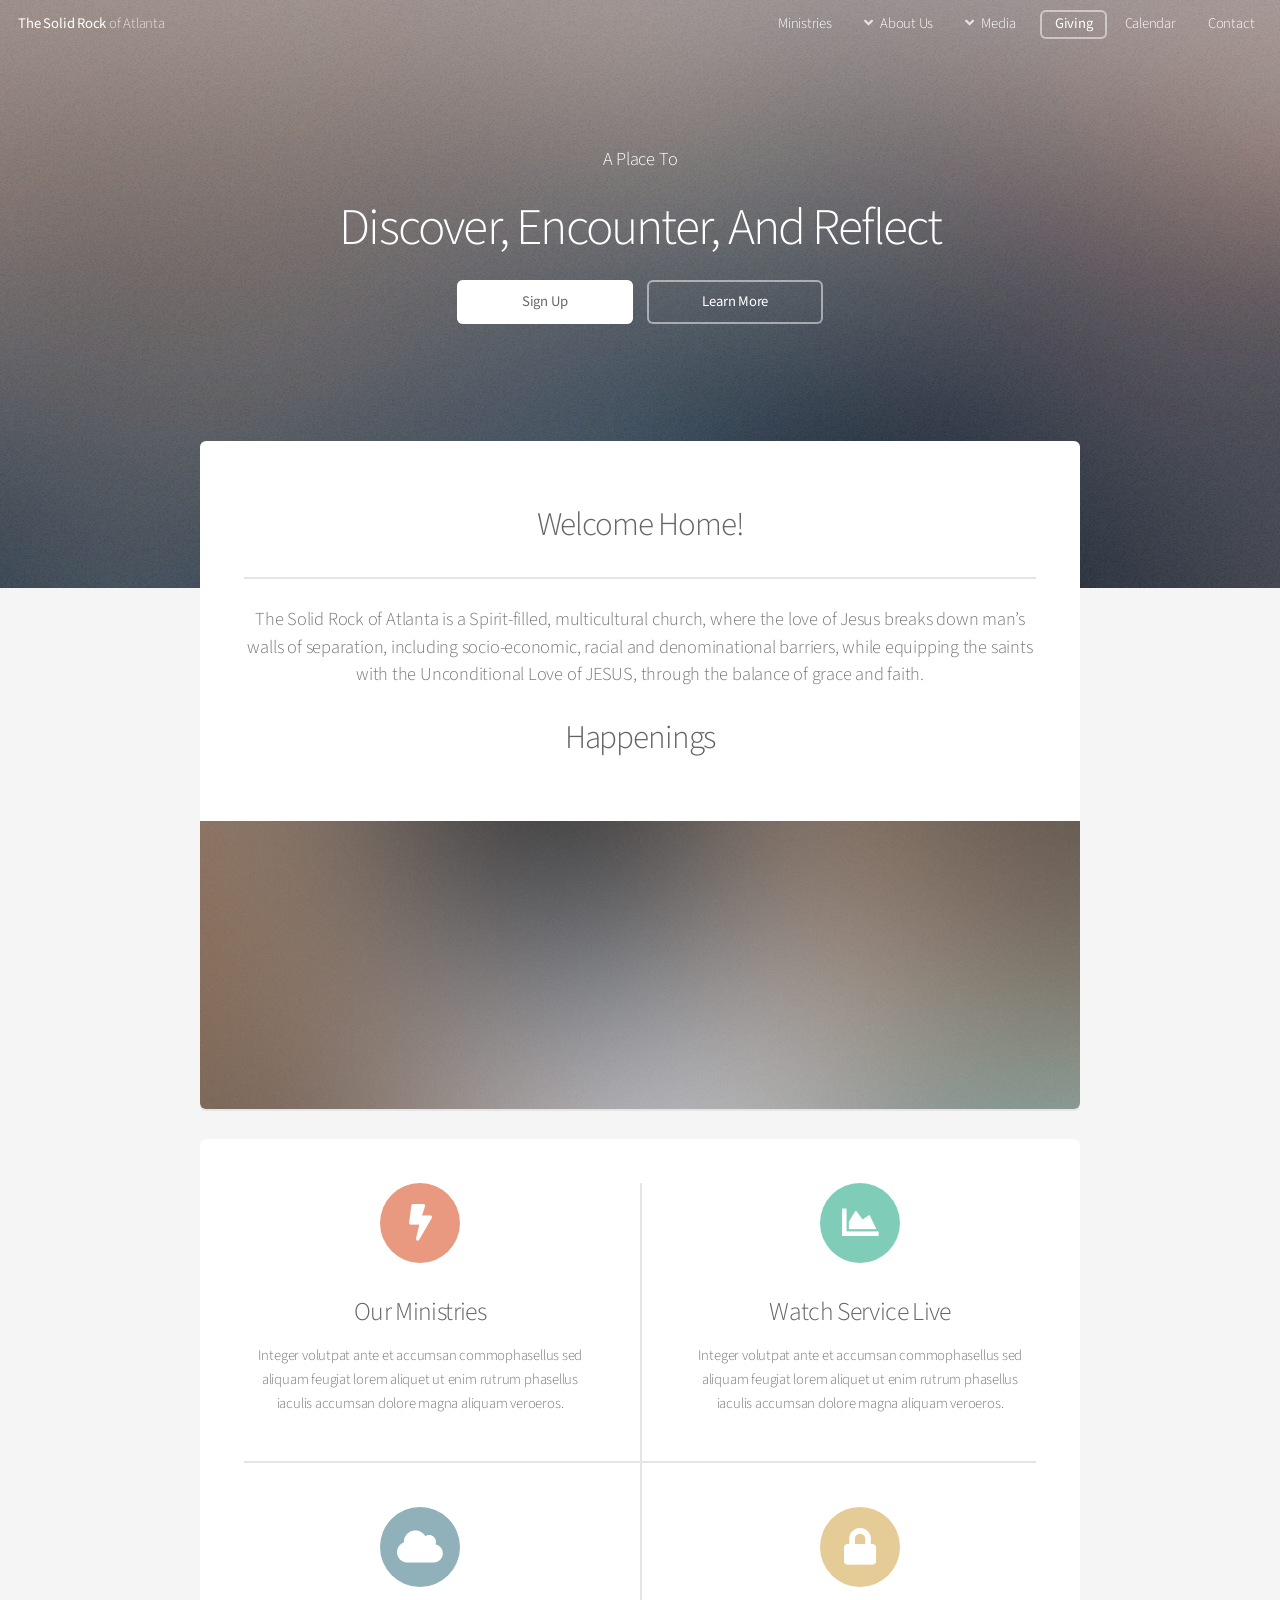
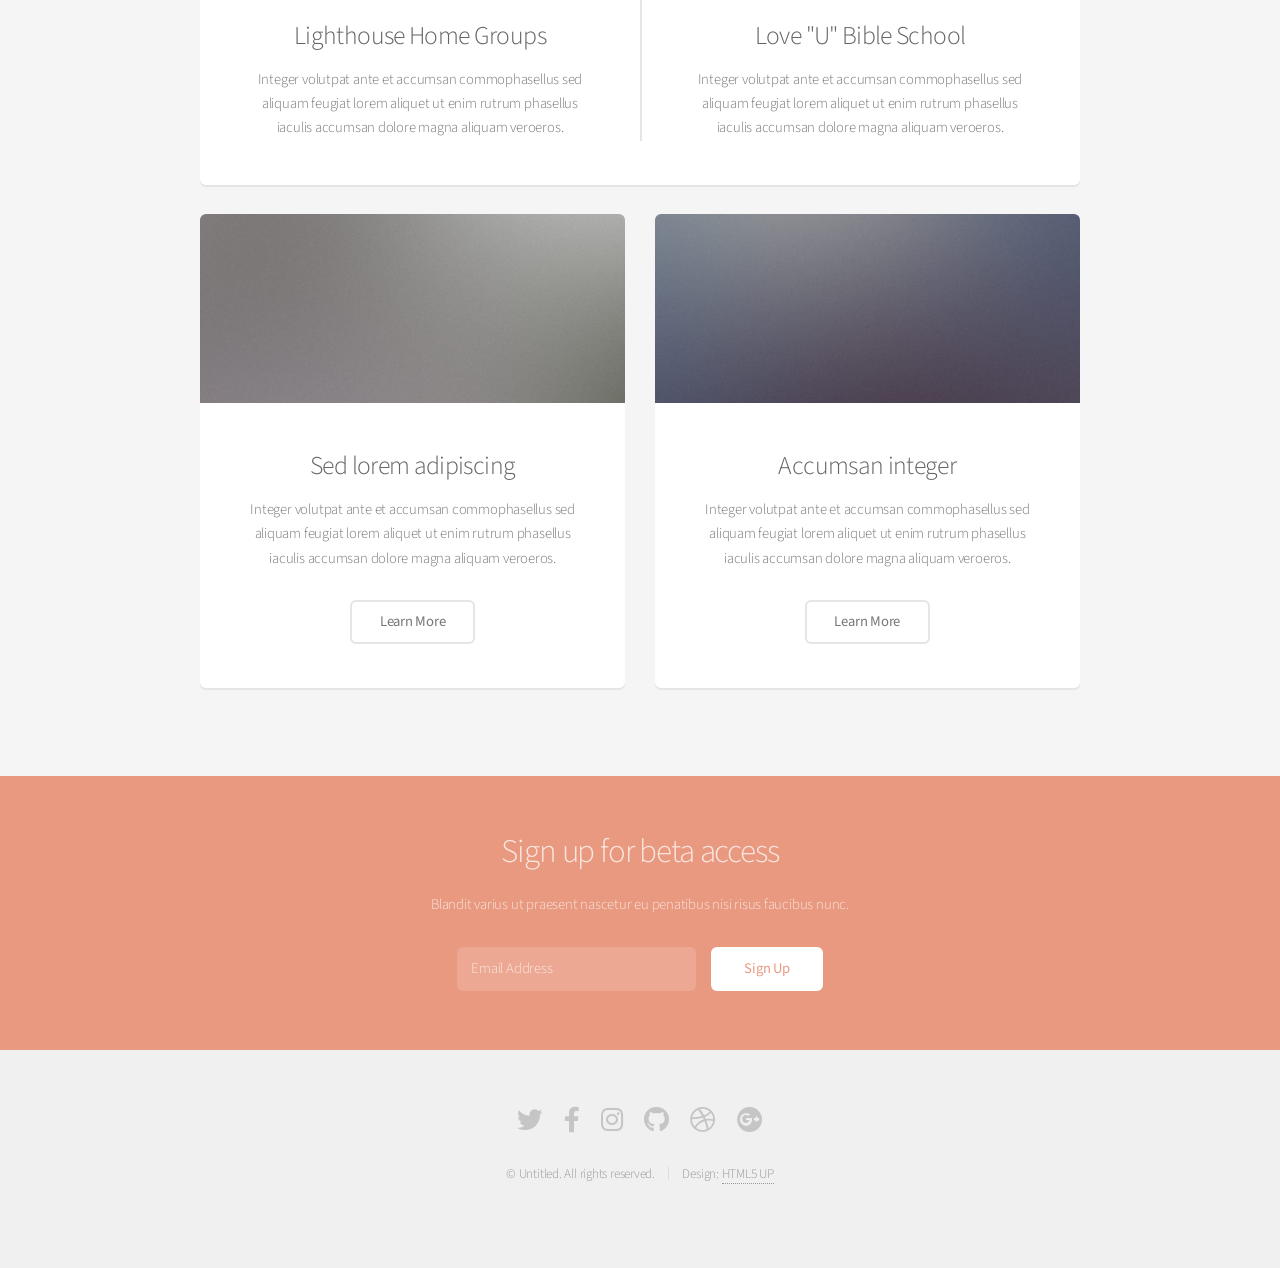
==== index.html @ ff864b0c "INIT LOAD" ====
<!DOCTYPE HTML>
<!--
	Alpha by HTML5 UP
	html5up.net | @ajlkn
	Free for personal and commercial use under the CCA 3.0 license (html5up.net/license)
-->
<html>
	<head>
		<title>Alpha by HTML5 UP</title>
		<meta charset="utf-8" />
		<meta name="viewport" content="width=device-width, initial-scale=1, user-scalable=no" />
		<link rel="stylesheet" href="assets/css/main.css" />
	</head>
	<body class="landing is-preload">
		<div id="page-wrapper">

			<!-- Header -->
				<header id="header" class="alt">
					<h1><a href="index.html">The Solid Rock</a> of Atlanta</h1>
					<nav id="nav">
						<ul>
							<li><a href="index.html">Ministries</a></li>
							<li>
								<a href="#" class="icon solid fa-angle-down">About Us</a>
								<ul>
									<li><a href="about.html">Our Vision</a></li>
									<li><a href="about.html">Our Pastors</a></li>
									<li><a href="about.html">What We Believe</a></li>
									<li><a href="about.html">Testimony</a></li>
								</ul>
								
							</li>
							<li>
								<a href="#" class="icon solid fa-angle-down">Media</a>
								<ul>
									<li><a href="watch-live.html">Live-Stream</a></li>
									<li><a href="contact.html">Sermons On-Demand</a></li>		
								</ul>
							</li>
							<li><a href="https://thesolidrockofatlanta.churchhalo.app/" target="_blank" class="button">Giving</a></li>
							<li><a href="#">Calendar</a></li>
							<li><a href="#">Contact</a></li>
						</ul>
					</nav>
				</header>

			<!-- Banner -->
				<section id="banner">
					<p>A Place To</p>
					<h2>Discover, Encounter, And Reflect</h2>
					<!--<p>Another fine responsive site template freebie by HTML5 UP.</p>-->
					<ul class="actions special">
						<li><a href="#" class="button primary">Sign Up</a></li>
						<li><a href="#" class="button">Learn More</a></li>
					</ul>
				</section>

			<!-- Main -->
				<section id="main" class="container">

					<section class="box special">
						<header class="major">
							<h2>Welcome Home!</h2>
							<p>The Solid Rock of Atlanta is a Spirit-filled, multicultural church, where the love of Jesus breaks down man’s walls of separation, including socio-economic, racial and denominational barriers, while equipping the saints with the Unconditional Love of JESUS, through the balance of grace and faith.</p>
							<br /><br />
							<h2>Happenings</h2>
						</header>
						<span class="image featured"><img src="images/pic01.jpg" alt="" /></span>
					</section>

					<section class="box special features">
						<div class="features-row">
							<section>
								<span class="icon solid major fa-bolt accent2"></span>
								<h3>Our Ministries</h3>
								<p>Integer volutpat ante et accumsan commophasellus sed aliquam feugiat lorem aliquet ut enim rutrum phasellus iaculis accumsan dolore magna aliquam veroeros.</p>
							</section>
							<section>
								<span class="icon solid major fa-chart-area accent3"></span>
								<h3>Watch Service Live</h3>
								<p>Integer volutpat ante et accumsan commophasellus sed aliquam feugiat lorem aliquet ut enim rutrum phasellus iaculis accumsan dolore magna aliquam veroeros.</p>
							</section>
						</div>
						<div class="features-row">
							<section>
								<span class="icon solid major fa-cloud accent4"></span>
								<h3>Lighthouse Home Groups</h3>
								<p>Integer volutpat ante et accumsan commophasellus sed aliquam feugiat lorem aliquet ut enim rutrum phasellus iaculis accumsan dolore magna aliquam veroeros.</p>
							</section>
							<section>
								<span class="icon solid major fa-lock accent5"></span>
								<h3>Love "U" Bible School</h3>
								<p>Integer volutpat ante et accumsan commophasellus sed aliquam feugiat lorem aliquet ut enim rutrum phasellus iaculis accumsan dolore magna aliquam veroeros.</p>
							</section>
						</div>
					</section>

					<div class="row">
						<div class="col-6 col-12-narrower">

							<section class="box special">
								<span class="image featured"><img src="images/pic02.jpg" alt="" /></span>
								<h3>Sed lorem adipiscing</h3>
								<p>Integer volutpat ante et accumsan commophasellus sed aliquam feugiat lorem aliquet ut enim rutrum phasellus iaculis accumsan dolore magna aliquam veroeros.</p>
								<ul class="actions special">
									<li><a href="#" class="button alt">Learn More</a></li>
								</ul>
							</section>

						</div>
						<div class="col-6 col-12-narrower">

							<section class="box special">
								<span class="image featured"><img src="images/pic03.jpg" alt="" /></span>
								<h3>Accumsan integer</h3>
								<p>Integer volutpat ante et accumsan commophasellus sed aliquam feugiat lorem aliquet ut enim rutrum phasellus iaculis accumsan dolore magna aliquam veroeros.</p>
								<ul class="actions special">
									<li><a href="#" class="button alt">Learn More</a></li>
								</ul>
							</section>

						</div>
					</div>

				</section>

			<!-- CTA -->
				<section id="cta">

					<h2>Sign up for beta access</h2>
					<p>Blandit varius ut praesent nascetur eu penatibus nisi risus faucibus nunc.</p>

					<form>
						<div class="row gtr-50 gtr-uniform">
							<div class="col-8 col-12-mobilep">
								<input type="email" name="email" id="email" placeholder="Email Address" />
							</div>
							<div class="col-4 col-12-mobilep">
								<input type="submit" value="Sign Up" class="fit" />
							</div>
						</div>
					</form>

				</section>

			<!-- Footer -->
				<footer id="footer">
					<ul class="icons">
						<li><a href="#" class="icon brands fa-twitter"><span class="label">Twitter</span></a></li>
						<li><a href="#" class="icon brands fa-facebook-f"><span class="label">Facebook</span></a></li>
						<li><a href="#" class="icon brands fa-instagram"><span class="label">Instagram</span></a></li>
						<li><a href="#" class="icon brands fa-github"><span class="label">Github</span></a></li>
						<li><a href="#" class="icon brands fa-dribbble"><span class="label">Dribbble</span></a></li>
						<li><a href="#" class="icon brands fa-google-plus"><span class="label">Google+</span></a></li>
					</ul>
					<ul class="copyright">
						<li>&copy; Untitled. All rights reserved.</li><li>Design: <a href="http://html5up.net">HTML5 UP</a></li>
					</ul>
				</footer>

		</div>

		<!-- Scripts -->
			<script src="assets/js/jquery.min.js"></script>
			<script src="assets/js/jquery.dropotron.min.js"></script>
			<script src="assets/js/jquery.scrollex.min.js"></script>
			<script src="assets/js/browser.min.js"></script>
			<script src="assets/js/breakpoints.min.js"></script>
			<script src="assets/js/util.js"></script>
			<script src="assets/js/main.js"></script>

	</body>
</html>
---- assets/css/main.css ----
@import url("fontawesome-all.min.css");
@import url("https://fonts.googleapis.com/css?family=Source+Sans+Pro:300,400,300italic,400italic");

/*
	Alpha by HTML5 UP
	html5up.net | @ajlkn
	Free for personal and commercial use under the CCA 3.0 license (html5up.net/license)
*/

/* Reset */

/* Based on meyerweb.com/eric/tools/css/reset (v2.0 | 20110126 | License: public domain) */

	html, body, div, span, applet, object,
	iframe, h1, h2, h3, h4, h5, h6, p, blockquote,
	pre, a, abbr, acronym, address, big, cite,
	code, del, dfn, em, img, ins, kbd, q, s, samp,
	small, strike, strong, sub, sup, tt, var, b,
	u, i, center, dl, dt, dd, ol, ul, li, fieldset,
	form, label, legend, table, caption, tbody,
	tfoot, thead, tr, th, td, article, aside,
	canvas, details, embed, figure, figcaption,
	footer, header, hgroup, menu, nav, output, ruby,
	section, summary, time, mark, audio, video {
		margin: 0;
		padding: 0;
		border: 0;
		font-size: 100%;
		font: inherit;
		vertical-align: baseline;
	}

	article, aside, details, figcaption, figure,
	footer, header, hgroup, menu, nav, section {
		display: block;
	}

	body {
		line-height: 1;
	}

	ol, ul {
		list-style: none;
	}

	blockquote, q {
		quotes: none;
	}

		blockquote:before, blockquote:after, q:before, q:after {
			content: '';
			content: none;
		}

	table {
		border-collapse: collapse;
		border-spacing: 0;
	}

	body {
		-webkit-text-size-adjust: none;
	}

	mark {
		background-color: transparent;
		color: inherit;
	}

	input::-moz-focus-inner {
		border: 0;
		padding: 0;
	}

	input, select, textarea {
		-moz-appearance: none;
		-webkit-appearance: none;
		-ms-appearance: none;
		appearance: none;
	}

/* Basic */

	@-ms-viewport {
		width: device-width;
	}

	body {
		-ms-overflow-style: scrollbar;
	}

	@media screen and (max-width: 480px) {

		html, body {
			min-width: 320px;
		}

	}

	html {
		box-sizing: border-box;
	}

	*, *:before, *:after {
		box-sizing: inherit;
	}

	body {
		background: #f5f5f5;
	}

	body, input, select, textarea {
		color: #777;
		font-family: "Source Sans Pro", sans-serif;
		font-size: 16pt;
		font-weight: 300;
		line-height: 1.65em;
		letter-spacing: -0.015em;
	}

	a {
		-moz-transition: color 0.2s ease-in-out, border-bottom-color 0.2s ease-in-out;
		-webkit-transition: color 0.2s ease-in-out, border-bottom-color 0.2s ease-in-out;
		-ms-transition: color 0.2s ease-in-out, border-bottom-color 0.2s ease-in-out;
		transition: color 0.2s ease-in-out, border-bottom-color 0.2s ease-in-out;
		border-bottom: dotted 1px;
		color: #e89980;
		text-decoration: none;
	}

		a:hover {
			border-bottom-color: transparent;
		}

	strong, b {
		color: #646464;
		font-weight: 400;
	}

	em, i {
		font-style: italic;
	}

	p {
		margin: 0 0 2em 0;
	}

	h1, h2, h3, h4, h5, h6 {
		color: #646464;
		font-weight: 300;
		line-height: 1em;
		margin: 0 0 0.5em 0;
	}

		h1 a, h2 a, h3 a, h4 a, h5 a, h6 a {
			color: inherit;
			text-decoration: none;
		}

	h2 {
		font-size: 2.25em;
		line-height: 1.5em;
		letter-spacing: -0.035em;
	}

	h3 {
		font-size: 1.75em;
		line-height: 1.5em;
		letter-spacing: -0.025em;
	}

	h4 {
		font-size: 1.1em;
		line-height: 1.5em;
		letter-spacing: 0;
	}

	h5 {
		font-size: 0.9em;
		line-height: 1.5em;
		letter-spacing: 0;
	}

	h6 {
		font-size: 0.7em;
		line-height: 1.5em;
		letter-spacing: 0;
	}

	sub {
		font-size: 0.8em;
		position: relative;
		top: 0.5em;
	}

	sup {
		font-size: 0.8em;
		position: relative;
		top: -0.5em;
	}

	hr {
		border: 0;
		border-bottom: solid 2px #e5e5e5;
		margin: 2em 0;
	}

		hr.major {
			margin: 3em 0;
		}

	blockquote {
		border-left: solid 4px #e5e5e5;
		font-style: italic;
		margin: 0 0 2em 0;
		padding: 0.5em 0 0.5em 2em;
	}

	pre {
		-webkit-overflow-scrolling: touch;
		background: #f8f8f8;
		border-radius: 6px;
		border: solid 1px #e5e5e5;
		font-family: monospace;
		font-size: 0.9em;
		line-height: 1.75em;
		margin: 0 0 2em 0;
		overflow-x: auto;
		padding: 1em 1.5em;
	}

	code {
		background: #f8f8f8;
		border-radius: 6px;
		border: solid 1px #e5e5e5;
		font-family: monospace;
		font-size: 0.9em;
		margin: 0 0.25em;
		padding: 0.25em 0.65em;
	}

	.align-left {
		text-align: left;
	}

	.align-center {
		text-align: center;
	}

	.align-right {
		text-align: right;
	}

/* Row */

	.row {
		display: flex;
		flex-wrap: wrap;
		box-sizing: border-box;
		align-items: stretch;
	}

		.row > * {
			box-sizing: border-box;
		}

		.row.gtr-uniform > * > :last-child {
			margin-bottom: 0;
		}

		.row.aln-left {
			justify-content: flex-start;
		}

		.row.aln-center {
			justify-content: center;
		}

		.row.aln-right {
			justify-content: flex-end;
		}

		.row.aln-top {
			align-items: flex-start;
		}

		.row.aln-middle {
			align-items: center;
		}

		.row.aln-bottom {
			align-items: flex-end;
		}

		.row > .imp {
			order: -1;
		}

		.row > .col-1 {
			width: 8.33333%;
		}

		.row > .off-1 {
			margin-left: 8.33333%;
		}

		.row > .col-2 {
			width: 16.66667%;
		}

		.row > .off-2 {
			margin-left: 16.66667%;
		}

		.row > .col-3 {
			width: 25%;
		}

		.row > .off-3 {
			margin-left: 25%;
		}

		.row > .col-4 {
			width: 33.33333%;
		}

		.row > .off-4 {
			margin-left: 33.33333%;
		}

		.row > .col-5 {
			width: 41.66667%;
		}

		.row > .off-5 {
			margin-left: 41.66667%;
		}

		.row > .col-6 {
			width: 50%;
		}

		.row > .off-6 {
			margin-left: 50%;
		}

		.row > .col-7 {
			width: 58.33333%;
		}

		.row > .off-7 {
			margin-left: 58.33333%;
		}

		.row > .col-8 {
			width: 66.66667%;
		}

		.row > .off-8 {
			margin-left: 66.66667%;
		}

		.row > .col-9 {
			width: 75%;
		}

		.row > .off-9 {
			margin-left: 75%;
		}

		.row > .col-10 {
			width: 83.33333%;
		}

		.row > .off-10 {
			margin-left: 83.33333%;
		}

		.row > .col-11 {
			width: 91.66667%;
		}

		.row > .off-11 {
			margin-left: 91.66667%;
		}

		.row > .col-12 {
			width: 100%;
		}

		.row > .off-12 {
			margin-left: 100%;
		}

		.row.gtr-0 {
			margin-top: 0;
			margin-left: 0em;
		}

			.row.gtr-0 > * {
				padding: 0 0 0 0em;
			}

			.row.gtr-0.gtr-uniform {
				margin-top: 0em;
			}

				.row.gtr-0.gtr-uniform > * {
					padding-top: 0em;
				}

		.row.gtr-25 {
			margin-top: 0;
			margin-left: -0.5em;
		}

			.row.gtr-25 > * {
				padding: 0 0 0 0.5em;
			}

			.row.gtr-25.gtr-uniform {
				margin-top: -0.5em;
			}

				.row.gtr-25.gtr-uniform > * {
					padding-top: 0.5em;
				}

		.row.gtr-50 {
			margin-top: 0;
			margin-left: -1em;
		}

			.row.gtr-50 > * {
				padding: 0 0 0 1em;
			}

			.row.gtr-50.gtr-uniform {
				margin-top: -1em;
			}

				.row.gtr-50.gtr-uniform > * {
					padding-top: 1em;
				}

		.row {
			margin-top: 0;
			margin-left: -2em;
		}

			.row > * {
				padding: 0 0 0 2em;
			}

			.row.gtr-uniform {
				margin-top: -2em;
			}

				.row.gtr-uniform > * {
					padding-top: 2em;
				}

		.row.gtr-150 {
			margin-top: 0;
			margin-left: -3em;
		}

			.row.gtr-150 > * {
				padding: 0 0 0 3em;
			}

			.row.gtr-150.gtr-uniform {
				margin-top: -3em;
			}

				.row.gtr-150.gtr-uniform > * {
					padding-top: 3em;
				}

		.row.gtr-200 {
			margin-top: 0;
			margin-left: -4em;
		}

			.row.gtr-200 > * {
				padding: 0 0 0 4em;
			}

			.row.gtr-200.gtr-uniform {
				margin-top: -4em;
			}

				.row.gtr-200.gtr-uniform > * {
					padding-top: 4em;
				}

		@media screen and (max-width: 1680px) {

			.row {
				display: flex;
				flex-wrap: wrap;
				box-sizing: border-box;
				align-items: stretch;
			}

				.row > * {
					box-sizing: border-box;
				}

				.row.gtr-uniform > * > :last-child {
					margin-bottom: 0;
				}

				.row.aln-left {
					justify-content: flex-start;
				}

				.row.aln-center {
					justify-content: center;
				}

				.row.aln-right {
					justify-content: flex-end;
				}

				.row.aln-top {
					align-items: flex-start;
				}

				.row.aln-middle {
					align-items: center;
				}

				.row.aln-bottom {
					align-items: flex-end;
				}

				.row > .imp-wide {
					order: -1;
				}

				.row > .col-1-wide {
					width: 8.33333%;
				}

				.row > .off-1-wide {
					margin-left: 8.33333%;
				}

				.row > .col-2-wide {
					width: 16.66667%;
				}

				.row > .off-2-wide {
					margin-left: 16.66667%;
				}

				.row > .col-3-wide {
					width: 25%;
				}

				.row > .off-3-wide {
					margin-left: 25%;
				}

				.row > .col-4-wide {
					width: 33.33333%;
				}

				.row > .off-4-wide {
					margin-left: 33.33333%;
				}

				.row > .col-5-wide {
					width: 41.66667%;
				}

				.row > .off-5-wide {
					margin-left: 41.66667%;
				}

				.row > .col-6-wide {
					width: 50%;
				}

				.row > .off-6-wide {
					margin-left: 50%;
				}

				.row > .col-7-wide {
					width: 58.33333%;
				}

				.row > .off-7-wide {
					margin-left: 58.33333%;
				}

				.row > .col-8-wide {
					width: 66.66667%;
				}

				.row > .off-8-wide {
					margin-left: 66.66667%;
				}

				.row > .col-9-wide {
					width: 75%;
				}

				.row > .off-9-wide {
					margin-left: 75%;
				}

				.row > .col-10-wide {
					width: 83.33333%;
				}

				.row > .off-10-wide {
					margin-left: 83.33333%;
				}

				.row > .col-11-wide {
					width: 91.66667%;
				}

				.row > .off-11-wide {
					margin-left: 91.66667%;
				}

				.row > .col-12-wide {
					width: 100%;
				}

				.row > .off-12-wide {
					margin-left: 100%;
				}

				.row.gtr-0 {
					margin-top: 0;
					margin-left: 0em;
				}

					.row.gtr-0 > * {
						padding: 0 0 0 0em;
					}

					.row.gtr-0.gtr-uniform {
						margin-top: 0em;
					}

						.row.gtr-0.gtr-uniform > * {
							padding-top: 0em;
						}

				.row.gtr-25 {
					margin-top: 0;
					margin-left: -0.5em;
				}

					.row.gtr-25 > * {
						padding: 0 0 0 0.5em;
					}

					.row.gtr-25.gtr-uniform {
						margin-top: -0.5em;
					}

						.row.gtr-25.gtr-uniform > * {
							padding-top: 0.5em;
						}

				.row.gtr-50 {
					margin-top: 0;
					margin-left: -1em;
				}

					.row.gtr-50 > * {
						padding: 0 0 0 1em;
					}

					.row.gtr-50.gtr-uniform {
						margin-top: -1em;
					}

						.row.gtr-50.gtr-uniform > * {
							padding-top: 1em;
						}

				.row {
					margin-top: 0;
					margin-left: -2em;
				}

					.row > * {
						padding: 0 0 0 2em;
					}

					.row.gtr-uniform {
						margin-top: -2em;
					}

						.row.gtr-uniform > * {
							padding-top: 2em;
						}

				.row.gtr-150 {
					margin-top: 0;
					margin-left: -3em;
				}

					.row.gtr-150 > * {
						padding: 0 0 0 3em;
					}

					.row.gtr-150.gtr-uniform {
						margin-top: -3em;
					}

						.row.gtr-150.gtr-uniform > * {
							padding-top: 3em;
						}

				.row.gtr-200 {
					margin-top: 0;
					margin-left: -4em;
				}

					.row.gtr-200 > * {
						padding: 0 0 0 4em;
					}

					.row.gtr-200.gtr-uniform {
						margin-top: -4em;
					}

						.row.gtr-200.gtr-uniform > * {
							padding-top: 4em;
						}

		}

		@media screen and (max-width: 1280px) {

			.row {
				display: flex;
				flex-wrap: wrap;
				box-sizing: border-box;
				align-items: stretch;
			}

				.row > * {
					box-sizing: border-box;
				}

				.row.gtr-uniform > * > :last-child {
					margin-bottom: 0;
				}

				.row.aln-left {
					justify-content: flex-start;
				}

				.row.aln-center {
					justify-content: center;
				}

				.row.aln-right {
					justify-content: flex-end;
				}

				.row.aln-top {
					align-items: flex-start;
				}

				.row.aln-middle {
					align-items: center;
				}

				.row.aln-bottom {
					align-items: flex-end;
				}

				.row > .imp-normal {
					order: -1;
				}

				.row > .col-1-normal {
					width: 8.33333%;
				}

				.row > .off-1-normal {
					margin-left: 8.33333%;
				}

				.row > .col-2-normal {
					width: 16.66667%;
				}

				.row > .off-2-normal {
					margin-left: 16.66667%;
				}

				.row > .col-3-normal {
					width: 25%;
				}

				.row > .off-3-normal {
					margin-left: 25%;
				}

				.row > .col-4-normal {
					width: 33.33333%;
				}

				.row > .off-4-normal {
					margin-left: 33.33333%;
				}

				.row > .col-5-normal {
					width: 41.66667%;
				}

				.row > .off-5-normal {
					margin-left: 41.66667%;
				}

				.row > .col-6-normal {
					width: 50%;
				}

				.row > .off-6-normal {
					margin-left: 50%;
				}

				.row > .col-7-normal {
					width: 58.33333%;
				}

				.row > .off-7-normal {
					margin-left: 58.33333%;
				}

				.row > .col-8-normal {
					width: 66.66667%;
				}

				.row > .off-8-normal {
					margin-left: 66.66667%;
				}

				.row > .col-9-normal {
					width: 75%;
				}

				.row > .off-9-normal {
					margin-left: 75%;
				}

				.row > .col-10-normal {
					width: 83.33333%;
				}

				.row > .off-10-normal {
					margin-left: 83.33333%;
				}

				.row > .col-11-normal {
					width: 91.66667%;
				}

				.row > .off-11-normal {
					margin-left: 91.66667%;
				}

				.row > .col-12-normal {
					width: 100%;
				}

				.row > .off-12-normal {
					margin-left: 100%;
				}

				.row.gtr-0 {
					margin-top: 0;
					margin-left: 0em;
				}

					.row.gtr-0 > * {
						padding: 0 0 0 0em;
					}

					.row.gtr-0.gtr-uniform {
						margin-top: 0em;
					}

						.row.gtr-0.gtr-uniform > * {
							padding-top: 0em;
						}

				.row.gtr-25 {
					margin-top: 0;
					margin-left: -0.5em;
				}

					.row.gtr-25 > * {
						padding: 0 0 0 0.5em;
					}

					.row.gtr-25.gtr-uniform {
						margin-top: -0.5em;
					}

						.row.gtr-25.gtr-uniform > * {
							padding-top: 0.5em;
						}

				.row.gtr-50 {
					margin-top: 0;
					margin-left: -1em;
				}

					.row.gtr-50 > * {
						padding: 0 0 0 1em;
					}

					.row.gtr-50.gtr-uniform {
						margin-top: -1em;
					}

						.row.gtr-50.gtr-uniform > * {
							padding-top: 1em;
						}

				.row {
					margin-top: 0;
					margin-left: -2em;
				}

					.row > * {
						padding: 0 0 0 2em;
					}

					.row.gtr-uniform {
						margin-top: -2em;
					}

						.row.gtr-uniform > * {
							padding-top: 2em;
						}

				.row.gtr-150 {
					margin-top: 0;
					margin-left: -3em;
				}

					.row.gtr-150 > * {
						padding: 0 0 0 3em;
					}

					.row.gtr-150.gtr-uniform {
						margin-top: -3em;
					}

						.row.gtr-150.gtr-uniform > * {
							padding-top: 3em;
						}

				.row.gtr-200 {
					margin-top: 0;
					margin-left: -4em;
				}

					.row.gtr-200 > * {
						padding: 0 0 0 4em;
					}

					.row.gtr-200.gtr-uniform {
						margin-top: -4em;
					}

						.row.gtr-200.gtr-uniform > * {
							padding-top: 4em;
						}

		}

		@media screen and (max-width: 980px) {

			.row {
				display: flex;
				flex-wrap: wrap;
				box-sizing: border-box;
				align-items: stretch;
			}

				.row > * {
					box-sizing: border-box;
				}

				.row.gtr-uniform > * > :last-child {
					margin-bottom: 0;
				}

				.row.aln-left {
					justify-content: flex-start;
				}

				.row.aln-center {
					justify-content: center;
				}

				.row.aln-right {
					justify-content: flex-end;
				}

				.row.aln-top {
					align-items: flex-start;
				}

				.row.aln-middle {
					align-items: center;
				}

				.row.aln-bottom {
					align-items: flex-end;
				}

				.row > .imp-narrow {
					order: -1;
				}

				.row > .col-1-narrow {
					width: 8.33333%;
				}

				.row > .off-1-narrow {
					margin-left: 8.33333%;
				}

				.row > .col-2-narrow {
					width: 16.66667%;
				}

				.row > .off-2-narrow {
					margin-left: 16.66667%;
				}

				.row > .col-3-narrow {
					width: 25%;
				}

				.row > .off-3-narrow {
					margin-left: 25%;
				}

				.row > .col-4-narrow {
					width: 33.33333%;
				}

				.row > .off-4-narrow {
					margin-left: 33.33333%;
				}

				.row > .col-5-narrow {
					width: 41.66667%;
				}

				.row > .off-5-narrow {
					margin-left: 41.66667%;
				}

				.row > .col-6-narrow {
					width: 50%;
				}

				.row > .off-6-narrow {
					margin-left: 50%;
				}

				.row > .col-7-narrow {
					width: 58.33333%;
				}

				.row > .off-7-narrow {
					margin-left: 58.33333%;
				}

				.row > .col-8-narrow {
					width: 66.66667%;
				}

				.row > .off-8-narrow {
					margin-left: 66.66667%;
				}

				.row > .col-9-narrow {
					width: 75%;
				}

				.row > .off-9-narrow {
					margin-left: 75%;
				}

				.row > .col-10-narrow {
					width: 83.33333%;
				}

				.row > .off-10-narrow {
					margin-left: 83.33333%;
				}

				.row > .col-11-narrow {
					width: 91.66667%;
				}

				.row > .off-11-narrow {
					margin-left: 91.66667%;
				}

				.row > .col-12-narrow {
					width: 100%;
				}

				.row > .off-12-narrow {
					margin-left: 100%;
				}

				.row.gtr-0 {
					margin-top: 0;
					margin-left: 0em;
				}

					.row.gtr-0 > * {
						padding: 0 0 0 0em;
					}

					.row.gtr-0.gtr-uniform {
						margin-top: 0em;
					}

						.row.gtr-0.gtr-uniform > * {
							padding-top: 0em;
						}

				.row.gtr-25 {
					margin-top: 0;
					margin-left: -0.5em;
				}

					.row.gtr-25 > * {
						padding: 0 0 0 0.5em;
					}

					.row.gtr-25.gtr-uniform {
						margin-top: -0.5em;
					}

						.row.gtr-25.gtr-uniform > * {
							padding-top: 0.5em;
						}

				.row.gtr-50 {
					margin-top: 0;
					margin-left: -1em;
				}

					.row.gtr-50 > * {
						padding: 0 0 0 1em;
					}

					.row.gtr-50.gtr-uniform {
						margin-top: -1em;
					}

						.row.gtr-50.gtr-uniform > * {
							padding-top: 1em;
						}

				.row {
					margin-top: 0;
					margin-left: -2em;
				}

					.row > * {
						padding: 0 0 0 2em;
					}

					.row.gtr-uniform {
						margin-top: -2em;
					}

						.row.gtr-uniform > * {
							padding-top: 2em;
						}

				.row.gtr-150 {
					margin-top: 0;
					margin-left: -3em;
				}

					.row.gtr-150 > * {
						padding: 0 0 0 3em;
					}

					.row.gtr-150.gtr-uniform {
						margin-top: -3em;
					}

						.row.gtr-150.gtr-uniform > * {
							padding-top: 3em;
						}

				.row.gtr-200 {
					margin-top: 0;
					margin-left: -4em;
				}

					.row.gtr-200 > * {
						padding: 0 0 0 4em;
					}

					.row.gtr-200.gtr-uniform {
						margin-top: -4em;
					}

						.row.gtr-200.gtr-uniform > * {
							padding-top: 4em;
						}

		}

		@media screen and (max-width: 840px) {

			.row {
				display: flex;
				flex-wrap: wrap;
				box-sizing: border-box;
				align-items: stretch;
			}

				.row > * {
					box-sizing: border-box;
				}

				.row.gtr-uniform > * > :last-child {
					margin-bottom: 0;
				}

				.row.aln-left {
					justify-content: flex-start;
				}

				.row.aln-center {
					justify-content: center;
				}

				.row.aln-right {
					justify-content: flex-end;
				}

				.row.aln-top {
					align-items: flex-start;
				}

				.row.aln-middle {
					align-items: center;
				}

				.row.aln-bottom {
					align-items: flex-end;
				}

				.row > .imp-narrower {
					order: -1;
				}

				.row > .col-1-narrower {
					width: 8.33333%;
				}

				.row > .off-1-narrower {
					margin-left: 8.33333%;
				}

				.row > .col-2-narrower {
					width: 16.66667%;
				}

				.row > .off-2-narrower {
					margin-left: 16.66667%;
				}

				.row > .col-3-narrower {
					width: 25%;
				}

				.row > .off-3-narrower {
					margin-left: 25%;
				}

				.row > .col-4-narrower {
					width: 33.33333%;
				}

				.row > .off-4-narrower {
					margin-left: 33.33333%;
				}

				.row > .col-5-narrower {
					width: 41.66667%;
				}

				.row > .off-5-narrower {
					margin-left: 41.66667%;
				}

				.row > .col-6-narrower {
					width: 50%;
				}

				.row > .off-6-narrower {
					margin-left: 50%;
				}

				.row > .col-7-narrower {
					width: 58.33333%;
				}

				.row > .off-7-narrower {
					margin-left: 58.33333%;
				}

				.row > .col-8-narrower {
					width: 66.66667%;
				}

				.row > .off-8-narrower {
					margin-left: 66.66667%;
				}

				.row > .col-9-narrower {
					width: 75%;
				}

				.row > .off-9-narrower {
					margin-left: 75%;
				}

				.row > .col-10-narrower {
					width: 83.33333%;
				}

				.row > .off-10-narrower {
					margin-left: 83.33333%;
				}

				.row > .col-11-narrower {
					width: 91.66667%;
				}

				.row > .off-11-narrower {
					margin-left: 91.66667%;
				}

				.row > .col-12-narrower {
					width: 100%;
				}

				.row > .off-12-narrower {
					margin-left: 100%;
				}

				.row.gtr-0 {
					margin-top: 0;
					margin-left: 0em;
				}

					.row.gtr-0 > * {
						padding: 0 0 0 0em;
					}

					.row.gtr-0.gtr-uniform {
						margin-top: 0em;
					}

						.row.gtr-0.gtr-uniform > * {
							padding-top: 0em;
						}

				.row.gtr-25 {
					margin-top: 0;
					margin-left: -0.5em;
				}

					.row.gtr-25 > * {
						padding: 0 0 0 0.5em;
					}

					.row.gtr-25.gtr-uniform {
						margin-top: -0.5em;
					}

						.row.gtr-25.gtr-uniform > * {
							padding-top: 0.5em;
						}

				.row.gtr-50 {
					margin-top: 0;
					margin-left: -1em;
				}

					.row.gtr-50 > * {
						padding: 0 0 0 1em;
					}

					.row.gtr-50.gtr-uniform {
						margin-top: -1em;
					}

						.row.gtr-50.gtr-uniform > * {
							padding-top: 1em;
						}

				.row {
					margin-top: 0;
					margin-left: -2em;
				}

					.row > * {
						padding: 0 0 0 2em;
					}

					.row.gtr-uniform {
						margin-top: -2em;
					}

						.row.gtr-uniform > * {
							padding-top: 2em;
						}

				.row.gtr-150 {
					margin-top: 0;
					margin-left: -3em;
				}

					.row.gtr-150 > * {
						padding: 0 0 0 3em;
					}

					.row.gtr-150.gtr-uniform {
						margin-top: -3em;
					}

						.row.gtr-150.gtr-uniform > * {
							padding-top: 3em;
						}

				.row.gtr-200 {
					margin-top: 0;
					margin-left: -4em;
				}

					.row.gtr-200 > * {
						padding: 0 0 0 4em;
					}

					.row.gtr-200.gtr-uniform {
						margin-top: -4em;
					}

						.row.gtr-200.gtr-uniform > * {
							padding-top: 4em;
						}

		}

		@media screen and (max-width: 736px) {

			.row {
				display: flex;
				flex-wrap: wrap;
				box-sizing: border-box;
				align-items: stretch;
			}

				.row > * {
					box-sizing: border-box;
				}

				.row.gtr-uniform > * > :last-child {
					margin-bottom: 0;
				}

				.row.aln-left {
					justify-content: flex-start;
				}

				.row.aln-center {
					justify-content: center;
				}

				.row.aln-right {
					justify-content: flex-end;
				}

				.row.aln-top {
					align-items: flex-start;
				}

				.row.aln-middle {
					align-items: center;
				}

				.row.aln-bottom {
					align-items: flex-end;
				}

				.row > .imp-mobile {
					order: -1;
				}

				.row > .col-1-mobile {
					width: 8.33333%;
				}

				.row > .off-1-mobile {
					margin-left: 8.33333%;
				}

				.row > .col-2-mobile {
					width: 16.66667%;
				}

				.row > .off-2-mobile {
					margin-left: 16.66667%;
				}

				.row > .col-3-mobile {
					width: 25%;
				}

				.row > .off-3-mobile {
					margin-left: 25%;
				}

				.row > .col-4-mobile {
					width: 33.33333%;
				}

				.row > .off-4-mobile {
					margin-left: 33.33333%;
				}

				.row > .col-5-mobile {
					width: 41.66667%;
				}

				.row > .off-5-mobile {
					margin-left: 41.66667%;
				}

				.row > .col-6-mobile {
					width: 50%;
				}

				.row > .off-6-mobile {
					margin-left: 50%;
				}

				.row > .col-7-mobile {
					width: 58.33333%;
				}

				.row > .off-7-mobile {
					margin-left: 58.33333%;
				}

				.row > .col-8-mobile {
					width: 66.66667%;
				}

				.row > .off-8-mobile {
					margin-left: 66.66667%;
				}

				.row > .col-9-mobile {
					width: 75%;
				}

				.row > .off-9-mobile {
					margin-left: 75%;
				}

				.row > .col-10-mobile {
					width: 83.33333%;
				}

				.row > .off-10-mobile {
					margin-left: 83.33333%;
				}

				.row > .col-11-mobile {
					width: 91.66667%;
				}

				.row > .off-11-mobile {
					margin-left: 91.66667%;
				}

				.row > .col-12-mobile {
					width: 100%;
				}

				.row > .off-12-mobile {
					margin-left: 100%;
				}

				.row.gtr-0 {
					margin-top: 0;
					margin-left: 0em;
				}

					.row.gtr-0 > * {
						padding: 0 0 0 0em;
					}

					.row.gtr-0.gtr-uniform {
						margin-top: 0em;
					}

						.row.gtr-0.gtr-uniform > * {
							padding-top: 0em;
						}

				.row.gtr-25 {
					margin-top: 0;
					margin-left: -0.5em;
				}

					.row.gtr-25 > * {
						padding: 0 0 0 0.5em;
					}

					.row.gtr-25.gtr-uniform {
						margin-top: -0.5em;
					}

						.row.gtr-25.gtr-uniform > * {
							padding-top: 0.5em;
						}

				.row.gtr-50 {
					margin-top: 0;
					margin-left: -1em;
				}

					.row.gtr-50 > * {
						padding: 0 0 0 1em;
					}

					.row.gtr-50.gtr-uniform {
						margin-top: -1em;
					}

						.row.gtr-50.gtr-uniform > * {
							padding-top: 1em;
						}

				.row {
					margin-top: 0;
					margin-left: -2em;
				}

					.row > * {
						padding: 0 0 0 2em;
					}

					.row.gtr-uniform {
						margin-top: -2em;
					}

						.row.gtr-uniform > * {
							padding-top: 2em;
						}

				.row.gtr-150 {
					margin-top: 0;
					margin-left: -3em;
				}

					.row.gtr-150 > * {
						padding: 0 0 0 3em;
					}

					.row.gtr-150.gtr-uniform {
						margin-top: -3em;
					}

						.row.gtr-150.gtr-uniform > * {
							padding-top: 3em;
						}

				.row.gtr-200 {
					margin-top: 0;
					margin-left: -4em;
				}

					.row.gtr-200 > * {
						padding: 0 0 0 4em;
					}

					.row.gtr-200.gtr-uniform {
						margin-top: -4em;
					}

						.row.gtr-200.gtr-uniform > * {
							padding-top: 4em;
						}

		}

		@media screen and (max-width: 480px) {

			.row {
				display: flex;
				flex-wrap: wrap;
				box-sizing: border-box;
				align-items: stretch;
			}

				.row > * {
					box-sizing: border-box;
				}

				.row.gtr-uniform > * > :last-child {
					margin-bottom: 0;
				}

				.row.aln-left {
					justify-content: flex-start;
				}

				.row.aln-center {
					justify-content: center;
				}

				.row.aln-right {
					justify-content: flex-end;
				}

				.row.aln-top {
					align-items: flex-start;
				}

				.row.aln-middle {
					align-items: center;
				}

				.row.aln-bottom {
					align-items: flex-end;
				}

				.row > .imp-mobilep {
					order: -1;
				}

				.row > .col-1-mobilep {
					width: 8.33333%;
				}

				.row > .off-1-mobilep {
					margin-left: 8.33333%;
				}

				.row > .col-2-mobilep {
					width: 16.66667%;
				}

				.row > .off-2-mobilep {
					margin-left: 16.66667%;
				}

				.row > .col-3-mobilep {
					width: 25%;
				}

				.row > .off-3-mobilep {
					margin-left: 25%;
				}

				.row > .col-4-mobilep {
					width: 33.33333%;
				}

				.row > .off-4-mobilep {
					margin-left: 33.33333%;
				}

				.row > .col-5-mobilep {
					width: 41.66667%;
				}

				.row > .off-5-mobilep {
					margin-left: 41.66667%;
				}

				.row > .col-6-mobilep {
					width: 50%;
				}

				.row > .off-6-mobilep {
					margin-left: 50%;
				}

				.row > .col-7-mobilep {
					width: 58.33333%;
				}

				.row > .off-7-mobilep {
					margin-left: 58.33333%;
				}

				.row > .col-8-mobilep {
					width: 66.66667%;
				}

				.row > .off-8-mobilep {
					margin-left: 66.66667%;
				}

				.row > .col-9-mobilep {
					width: 75%;
				}

				.row > .off-9-mobilep {
					margin-left: 75%;
				}

				.row > .col-10-mobilep {
					width: 83.33333%;
				}

				.row > .off-10-mobilep {
					margin-left: 83.33333%;
				}

				.row > .col-11-mobilep {
					width: 91.66667%;
				}

				.row > .off-11-mobilep {
					margin-left: 91.66667%;
				}

				.row > .col-12-mobilep {
					width: 100%;
				}

				.row > .off-12-mobilep {
					margin-left: 100%;
				}

				.row.gtr-0 {
					margin-top: 0;
					margin-left: 0em;
				}

					.row.gtr-0 > * {
						padding: 0 0 0 0em;
					}

					.row.gtr-0.gtr-uniform {
						margin-top: 0em;
					}

						.row.gtr-0.gtr-uniform > * {
							padding-top: 0em;
						}

				.row.gtr-25 {
					margin-top: 0;
					margin-left: -0.5em;
				}

					.row.gtr-25 > * {
						padding: 0 0 0 0.5em;
					}

					.row.gtr-25.gtr-uniform {
						margin-top: -0.5em;
					}

						.row.gtr-25.gtr-uniform > * {
							padding-top: 0.5em;
						}

				.row.gtr-50 {
					margin-top: 0;
					margin-left: -1em;
				}

					.row.gtr-50 > * {
						padding: 0 0 0 1em;
					}

					.row.gtr-50.gtr-uniform {
						margin-top: -1em;
					}

						.row.gtr-50.gtr-uniform > * {
							padding-top: 1em;
						}

				.row {
					margin-top: 0;
					margin-left: -2em;
				}

					.row > * {
						padding: 0 0 0 2em;
					}

					.row.gtr-uniform {
						margin-top: -2em;
					}

						.row.gtr-uniform > * {
							padding-top: 2em;
						}

				.row.gtr-150 {
					margin-top: 0;
					margin-left: -3em;
				}

					.row.gtr-150 > * {
						padding: 0 0 0 3em;
					}

					.row.gtr-150.gtr-uniform {
						margin-top: -3em;
					}

						.row.gtr-150.gtr-uniform > * {
							padding-top: 3em;
						}

				.row.gtr-200 {
					margin-top: 0;
					margin-left: -4em;
				}

					.row.gtr-200 > * {
						padding: 0 0 0 4em;
					}

					.row.gtr-200.gtr-uniform {
						margin-top: -4em;
					}

						.row.gtr-200.gtr-uniform > * {
							padding-top: 4em;
						}

		}

/* Container */

	.container {
		margin: 0 auto;
		max-width: calc(100% - 5em);
		width: 60em;
	}

		.container.xsmall {
			width: 15em;
		}

		.container.small {
			width: 30em;
		}

		.container.medium {
			width: 45em;
		}

		.container.large {
			width: 75em;
		}

		.container.xlarge {
			width: 90em;
		}

		.container.max {
			width: 100%;
		}

		@media screen and (max-width: 840px) {

			.container {
				width: 100% !important;
			}

		}

		@media screen and (max-width: 736px) {

			.container {
				max-width: 100%;
			}

		}

/* Section/Article */

	section.special, article.special {
		text-align: center;
	}

	header p {
		color: #999;
		position: relative;
		margin: 0 0 1.5em 0;
		font-style: italic;
	}

	header h2 + p {
		font-size: 1.25em;
		margin-top: -1em;
		line-height: 1.5em;
	}

	header h3 + p {
		font-size: 1.1em;
		margin-top: -0.85em;
		line-height: 1.5em;
	}

	header h4 + p,
	header h5 + p,
	header h6 + p {
		font-size: 0.8em;
		margin-top: -0.5em;
		line-height: 1.5em;
	}

	header.major {
		padding: 1em 0;
		text-align: center;
	}

		header.major h2 {
			margin: 0;
		}

		header.major p {
			display: inline-block;
			border-top: solid 2px #e5e5e5;
			color: #777;
			margin: 1.5em 0 0 0;
			padding: 1.5em 0 0 0;
			font-style: normal;
		}

/* Form */

	form {
		margin: 0 0 2em 0;
	}

	label {
		color: #646464;
		display: block;
		font-size: 0.9em;
		font-weight: 300;
		margin: 0 0 1em 0;
	}

	input[type="text"],
	input[type="password"],
	input[type="email"],
	select,
	textarea {
		-moz-appearance: none;
		-webkit-appearance: none;
		-ms-appearance: none;
		appearance: none;
		background-color: #f8f8f8;
		border-radius: 6px;
		border: solid 1px #e5e5e5;
		color: inherit;
		display: block;
		outline: 0;
		padding: 0 1em;
		text-decoration: none;
		width: 100%;
	}

		input[type="text"]:invalid,
		input[type="password"]:invalid,
		input[type="email"]:invalid,
		select:invalid,
		textarea:invalid {
			box-shadow: none;
		}

		input[type="text"]:focus,
		input[type="password"]:focus,
		input[type="email"]:focus,
		select:focus,
		textarea:focus {
			border-color: #e89980;
			box-shadow: 0 0 0 2px #e89980;
		}

	select {
		background-image: url("data:image/svg+xml;charset=utf8,%3Csvg xmlns='http://www.w3.org/2000/svg' width='40' height='40' preserveAspectRatio='none' viewBox='0 0 40 40'%3E%3Cpath d='M9.4,12.3l10.4,10.4l10.4-10.4c0.2-0.2,0.5-0.4,0.9-0.4c0.3,0,0.6,0.1,0.9,0.4l3.3,3.3c0.2,0.2,0.4,0.5,0.4,0.9 c0,0.4-0.1,0.6-0.4,0.9L20.7,31.9c-0.2,0.2-0.5,0.4-0.9,0.4c-0.3,0-0.6-0.1-0.9-0.4L4.3,17.3c-0.2-0.2-0.4-0.5-0.4-0.9 c0-0.4,0.1-0.6,0.4-0.9l3.3-3.3c0.2-0.2,0.5-0.4,0.9-0.4S9.1,12.1,9.4,12.3z' fill='%23e5e5e5' /%3E%3C/svg%3E");
		background-size: 1.25em;
		background-repeat: no-repeat;
		background-position: calc(100% - 1em) center;
		height: 3em;
		padding-right: 3em;
		text-overflow: ellipsis;
	}

		select option {
			color: #777;
			background-color: #f5f5f5;
		}

		select:focus::-ms-value {
			background-color: transparent;
		}

		select::-ms-expand {
			display: none;
		}

	input[type="text"],
	input[type="password"],
	input[type="email"],
	select {
		height: 3em;
	}

	textarea {
		padding: 0.75em 1em;
	}

	input[type="checkbox"],
	input[type="radio"] {
		-moz-appearance: none;
		-webkit-appearance: none;
		-ms-appearance: none;
		appearance: none;
		display: block;
		float: left;
		margin-right: -2em;
		opacity: 0;
		width: 1em;
		z-index: -1;
	}

		input[type="checkbox"] + label,
		input[type="radio"] + label {
			text-decoration: none;
			color: #777;
			cursor: pointer;
			display: inline-block;
			font-size: 1em;
			font-weight: 300;
			padding-left: 2.55em;
			padding-right: 0.75em;
			position: relative;
		}

			input[type="checkbox"] + label:before,
			input[type="radio"] + label:before {
				-moz-osx-font-smoothing: grayscale;
				-webkit-font-smoothing: antialiased;
				display: inline-block;
				font-style: normal;
				font-variant: normal;
				text-rendering: auto;
				line-height: 1;
				text-transform: none !important;
				font-family: 'Font Awesome 5 Free';
				font-weight: 900;
			}

			input[type="checkbox"] + label:before,
			input[type="radio"] + label:before {
				background: #f8f8f8;
				border-radius: 6px;
				border: solid 1px #e5e5e5;
				content: '';
				display: inline-block;
				font-size: 0.8em;
				height: 2.25em;
				left: 0;
				line-height: 2.25em;
				position: absolute;
				text-align: center;
				top: 0;
				width: 2.25em;
			}

		input[type="checkbox"]:checked + label:before,
		input[type="radio"]:checked + label:before {
			background: #666;
			border-color: #666;
			color: #ffffff;
			content: '\f00c';
		}

		input[type="checkbox"]:focus + label:before,
		input[type="radio"]:focus + label:before {
			border-color: #e89980;
			box-shadow: 0 0 0 1px #e89980;
		}

	input[type="checkbox"] + label:before {
		border-radius: 6px;
	}

	input[type="radio"] + label:before {
		border-radius: 100%;
	}

	::-webkit-input-placeholder {
		color: #999 !important;
		opacity: 1.0;
	}

	:-moz-placeholder {
		color: #999 !important;
		opacity: 1.0;
	}

	::-moz-placeholder {
		color: #999 !important;
		opacity: 1.0;
	}

	:-ms-input-placeholder {
		color: #999 !important;
		opacity: 1.0;
	}

/* Box */

	.box {
		background: #fff;
		border-radius: 6px;
		box-shadow: 0 2px 0 0 #e5e5e5;
		margin: 0 0 2em 0;
		padding: 3em;
	}

		.box > :last-child {
			margin-bottom: 0;
		}

		.box.alt {
			background: none !important;
			border-radius: 0 !important;
			box-shadow: none !important;
			margin: 0 0 2em 0;
			padding: 0 !important;
		}

		.box.features .features-row {
			border-top: solid 2px #e5e5e5;
			position: relative;
		}

			.box.features .features-row:after {
				clear: both;
				content: '';
				display: block;
			}

			.box.features .features-row section {
				float: left;
				padding: 3em;
				width: 50%;
			}

				.box.features .features-row section :last-child {
					margin-bottom: 0;
				}

				.box.features .features-row section:nth-child(2n) {
					padding-right: 0;
				}

					.box.features .features-row section:nth-child(2n):before {
						background: #e5e5e5;
						content: '';
						display: block;
						height: 100%;
						margin-left: -3em;
						position: absolute;
						top: 0;
						width: 2px;
					}

				.box.features .features-row section:nth-child(2n-1) {
					padding-left: 0;
				}

			.box.features .features-row:first-child {
				border-top: 0;
			}

				.box.features .features-row:first-child section {
					padding-top: 0;
				}

			.box.features .features-row:last-child {
				padding-bottom: 0;
			}

				.box.features .features-row:last-child section {
					padding-bottom: 0;
				}

		.box.special {
			text-align: center;
		}

		.box .image.featured {
			border-radius: 0;
			display: block;
			margin: 3em 0 3em -3em;
			position: relative;
			width: calc(100% + 6em);
		}

			.box .image.featured img {
				border-radius: 0;
				display: block;
				width: 100%;
			}

			.box .image.featured:first-child {
				border-radius: 6px 6px 0 0;
				margin-bottom: 3em;
				margin-top: -3em;
			}

				.box .image.featured:first-child img {
					border-radius: 6px 6px 0 0;
				}

			.box .image.featured:last-child {
				border-radius: 0 0 6px 6px;
				margin-bottom: -3em;
				margin-top: 3em;
			}

				.box .image.featured:last-child img {
					border-radius: 0 0 6px 6px;
				}

/* Icon */

	.icon {
		text-decoration: none;
		border-bottom: none;
		position: relative;
	}

		.icon:before {
			-moz-osx-font-smoothing: grayscale;
			-webkit-font-smoothing: antialiased;
			display: inline-block;
			font-style: normal;
			font-variant: normal;
			text-rendering: auto;
			line-height: 1;
			text-transform: none !important;
			font-family: 'Font Awesome 5 Free';
			font-weight: 400;
		}

		.icon > .label {
			display: none;
		}

		.icon:before {
			line-height: inherit;
		}

		.icon.solid:before {
			font-weight: 900;
		}

		.icon.brands:before {
			font-family: 'Font Awesome 5 Brands';
		}

		.icon.major {
			background: #666;
			border-radius: 100%;
			color: #ffffff;
			cursor: default;
			display: inline-block;
			height: 5.5em;
			line-height: 5.5em;
			margin: 0 0 2em 0;
			width: 5.5em;
		}

			.icon.major:before {
				font-size: 2.5em;
			}

			.icon.major.accent1 {
				background: #666;
				color: #ffffff;
			}

			.icon.major.accent2 {
				background: #e89980;
				color: #ffffff;
			}

			.icon.major.accent3 {
				background: #7fcdb8;
				color: #ffffff;
			}

			.icon.major.accent4 {
				background: #90b0ba;
				color: #ffffff;
			}

			.icon.major.accent5 {
				background: #e5cb95;
				color: #ffffff;
			}

/* Image */

	.image {
		border-radius: 6px;
		border: 0;
		display: inline-block;
		position: relative;
	}

		.image img {
			border-radius: 6px;
			display: block;
		}

		.image.left {
			float: left;
			padding: 0 1.5em 1em 0;
			top: 0.25em;
		}

		.image.right {
			float: right;
			padding: 0 0 1em 1.5em;
			top: 0.25em;
		}

		.image.fit {
			display: block;
			margin: 0 0 2em 0;
			width: 100%;
		}

			.image.fit img {
				display: block;
				width: 100%;
			}

/* List */

	ol {
		list-style: decimal;
		margin: 0 0 2em 0;
		padding-left: 1.25em;
	}

		ol li {
			padding-left: 0.25em;
		}

	ul {
		list-style: disc;
		margin: 0 0 2em 0;
		padding-left: 1em;
	}

		ul li {
			padding-left: 0.5em;
		}

		ul.alt {
			list-style: none;
			padding-left: 0;
		}

			ul.alt li {
				border-top: solid 1px #e5e5e5;
				padding: 0.5em 0;
			}

				ul.alt li:first-child {
					border-top: 0;
					padding-top: 0;
				}

		ul.icons {
			cursor: default;
			list-style: none;
			padding-left: 0;
		}

			ul.icons li {
				display: inline-block;
				padding: 0 1.25em 0 0;
			}

				ul.icons li:last-child {
					padding-right: 0;
				}

				ul.icons li .icon {
					color: inherit;
				}

					ul.icons li .icon:before {
						font-size: 1.75em;
					}

	dl {
		margin: 0 0 2em 0;
	}

/* Actions */

	ul.actions {
		display: -moz-flex;
		display: -webkit-flex;
		display: -ms-flex;
		display: flex;
		cursor: default;
		list-style: none;
		margin-left: -1em;
		padding-left: 0;
	}

		ul.actions li {
			padding: 0 0 0 1em;
			vertical-align: middle;
		}

		ul.actions.special {
			-moz-justify-content: center;
			-webkit-justify-content: center;
			-ms-justify-content: center;
			justify-content: center;
			width: 100%;
			margin-left: 0;
		}

			ul.actions.special li:first-child {
				padding-left: 0;
			}

		ul.actions.stacked {
			-moz-flex-direction: column;
			-webkit-flex-direction: column;
			-ms-flex-direction: column;
			flex-direction: column;
			margin-left: 0;
		}

			ul.actions.stacked li {
				padding: 1.3em 0 0 0;
			}

				ul.actions.stacked li:first-child {
					padding-top: 0;
				}

		ul.actions.fit {
			width: calc(100% + 1em);
		}

			ul.actions.fit li {
				-moz-flex-grow: 1;
				-webkit-flex-grow: 1;
				-ms-flex-grow: 1;
				flex-grow: 1;
				-moz-flex-shrink: 1;
				-webkit-flex-shrink: 1;
				-ms-flex-shrink: 1;
				flex-shrink: 1;
				width: 100%;
			}

				ul.actions.fit li > * {
					width: 100%;
				}

			ul.actions.fit.stacked {
				width: 100%;
			}

		@media screen and (max-width: 480px) {

			ul.actions:not(.fixed) {
				-moz-flex-direction: column;
				-webkit-flex-direction: column;
				-ms-flex-direction: column;
				flex-direction: column;
				margin-left: 0;
				width: 100% !important;
			}

				ul.actions:not(.fixed) li {
					-moz-flex-grow: 1;
					-webkit-flex-grow: 1;
					-ms-flex-grow: 1;
					flex-grow: 1;
					-moz-flex-shrink: 1;
					-webkit-flex-shrink: 1;
					-ms-flex-shrink: 1;
					flex-shrink: 1;
					padding: 1em 0 0 0;
					text-align: center;
					width: 100%;
				}

					ul.actions:not(.fixed) li > * {
						width: 100%;
					}

					ul.actions:not(.fixed) li:first-child {
						padding-top: 0;
					}

					ul.actions:not(.fixed) li input[type="submit"],
					ul.actions:not(.fixed) li input[type="reset"],
					ul.actions:not(.fixed) li input[type="button"],
					ul.actions:not(.fixed) li button,
					ul.actions:not(.fixed) li .button {
						width: 100%;
					}

						ul.actions:not(.fixed) li input[type="submit"].icon:before,
						ul.actions:not(.fixed) li input[type="reset"].icon:before,
						ul.actions:not(.fixed) li input[type="button"].icon:before,
						ul.actions:not(.fixed) li button.icon:before,
						ul.actions:not(.fixed) li .button.icon:before {
							margin-left: -0.5em;
						}

		}

/* Table */

	.table-wrapper {
		-webkit-overflow-scrolling: touch;
		overflow-x: auto;
	}

	table {
		margin: 0 0 2em 0;
		width: 100%;
	}

		table tbody tr {
			border: solid 1px #e5e5e5;
			border-left: 0;
			border-right: 0;
		}

			table tbody tr:nth-child(2n + 1) {
				background-color: #f8f8f8;
			}

		table td {
			padding: 0.75em 0.75em;
		}

		table th {
			color: #646464;
			font-size: 0.9em;
			font-weight: 300;
			padding: 0 0.75em 0.75em 0.75em;
			text-align: left;
		}

		table thead {
			border-bottom: solid 2px #e5e5e5;
		}

		table tfoot {
			border-top: solid 2px #e5e5e5;
		}

		table.alt {
			border-collapse: separate;
		}

			table.alt tbody tr td {
				border: solid 1px #e5e5e5;
				border-left-width: 0;
				border-top-width: 0;
			}

				table.alt tbody tr td:first-child {
					border-left-width: 1px;
				}

			table.alt tbody tr:first-child td {
				border-top-width: 1px;
			}

			table.alt thead {
				border-bottom: 0;
			}

			table.alt tfoot {
				border-top: 0;
			}

/* Button */

	input[type="submit"],
	input[type="reset"],
	input[type="button"],
	.button {
		-moz-appearance: none;
		-webkit-appearance: none;
		-ms-appearance: none;
		appearance: none;
		-moz-transition: background-color 0.2s ease-in-out, color 0.2s ease-in-out;
		-webkit-transition: background-color 0.2s ease-in-out, color 0.2s ease-in-out;
		-ms-transition: background-color 0.2s ease-in-out, color 0.2s ease-in-out;
		transition: background-color 0.2s ease-in-out, color 0.2s ease-in-out;
		background-color: #666;
		border-radius: 6px;
		border: 0;
		color: #ffffff;
		cursor: pointer;
		display: inline-block;
		font-weight: 400;
		height: 3em;
		line-height: 3em;
		padding: 0 2em;
		text-align: center;
		text-decoration: none;
		white-space: nowrap;
	}

		input[type="submit"]:hover,
		input[type="reset"]:hover,
		input[type="button"]:hover,
		.button:hover {
			background-color: #737373;
		}

		input[type="submit"]:active,
		input[type="reset"]:active,
		input[type="button"]:active,
		.button:active {
			background-color: #595959;
		}

		input[type="submit"].icon,
		input[type="reset"].icon,
		input[type="button"].icon,
		.button.icon {
			padding-left: 1.35em;
		}

			input[type="submit"].icon:before,
			input[type="reset"].icon:before,
			input[type="button"].icon:before,
			.button.icon:before {
				margin-right: 0.5em;
			}

		input[type="submit"].fit,
		input[type="reset"].fit,
		input[type="button"].fit,
		.button.fit {
			width: 100%;
		}

		input[type="submit"].small,
		input[type="reset"].small,
		input[type="button"].small,
		.button.small {
			font-size: 0.8em;
			height: 2.7em;
			line-height: 2.7em;
		}

		input[type="submit"].large,
		input[type="reset"].large,
		input[type="button"].large,
		.button.large {
			font-size: 1.25em;
			height: 2.7em;
			line-height: 2.7em;
		}

		input[type="submit"].alt,
		input[type="reset"].alt,
		input[type="button"].alt,
		.button.alt {
			background-color: transparent;
			box-shadow: inset 0 0 0 2px #e5e5e5;
			color: #777;
		}

			input[type="submit"].alt:hover,
			input[type="reset"].alt:hover,
			input[type="button"].alt:hover,
			.button.alt:hover {
				background-color: #f8f8f8;
			}

			input[type="submit"].alt:active,
			input[type="reset"].alt:active,
			input[type="button"].alt:active,
			.button.alt:active {
				background-color: #f0f0f0;
			}

			input[type="submit"].alt.icon:before,
			input[type="reset"].alt.icon:before,
			input[type="button"].alt.icon:before,
			.button.alt.icon:before {
				color: #999;
			}

		input[type="submit"].primary,
		input[type="reset"].primary,
		input[type="button"].primary,
		.button.primary {
			background-color: #e89980;
			color: #ffffff !important;
		}

			input[type="submit"].primary:hover,
			input[type="reset"].primary:hover,
			input[type="button"].primary:hover,
			.button.primary:hover {
				background-color: #ecaa96;
			}

			input[type="submit"].primary:active,
			input[type="reset"].primary:active,
			input[type="button"].primary:active,
			.button.primary:active {
				background-color: #e4886a;
			}

		input[type="submit"].disabled, input[type="submit"]:disabled,
		input[type="reset"].disabled,
		input[type="reset"]:disabled,
		input[type="button"].disabled,
		input[type="button"]:disabled,
		.button.disabled,
		.button:disabled {
			background-color: #777 !important;
			box-shadow: inset 0 -0.15em 0 0 rgba(0, 0, 0, 0.15);
			color: #f5f5f5 !important;
			cursor: default;
			opacity: 0.25;
		}

/* Header */

	#page-wrapper {
		padding-top: 3em;
	}

	body.landing #page-wrapper {
		padding-top: 0;
	}

	@-moz-keyframes reveal-header {
		0% {
			top: -5em;
		}

		100% {
			top: 0;
		}
	}

	@-webkit-keyframes reveal-header {
		0% {
			top: -5em;
		}

		100% {
			top: 0;
		}
	}

	@-ms-keyframes reveal-header {
		0% {
			top: -5em;
		}

		100% {
			top: 0;
		}
	}

	@keyframes reveal-header {
		0% {
			top: -5em;
		}

		100% {
			top: 0;
		}
	}

	#header {
		background: #444;
		color: #bbb;
		cursor: default;
		height: 3.25em;
		left: 0;
		line-height: 3.25em;
		position: fixed;
		top: 0;
		width: 100%;
		z-index: 10000;
	}

		#header h1 {
			color: inherit;
			height: inherit;
			left: 1.25em;
			line-height: inherit;
			margin: 0;
			padding: 0;
			position: absolute;
			top: 0;
		}

			#header h1 a {
				color: #fff;
				font-weight: 400;
				border: 0;
			}

		#header nav {
			height: inherit;
			line-height: inherit;
			position: absolute;
			right: 0.75em;
			top: 0;
			vertical-align: middle;
		}

			#header nav > ul {
				list-style: none;
				margin: 0;
				padding-left: 0;
			}

				#header nav > ul > li {
					display: inline-block;
					padding-left: 0;
				}

					#header nav > ul > li > ul {
						display: none;
					}

					#header nav > ul > li a {
						display: inline-block;
						height: 2em;
						line-height: 1.95em;
						padding: 0 1em;
						border-radius: 6px;
					}

					#header nav > ul > li a:not(.button) {
						color: #fff;
						display: inline-block;
						text-decoration: none;
						border: 0;
					}

						#header nav > ul > li a:not(.button).icon:before {
							color: #999;
							margin-right: 0.5em;
						}

					#header nav > ul > li:first-child {
						margin-left: 0;
					}

					#header nav > ul > li.active a:not(.button) {
						background-color: rgba(153, 153, 153, 0.25);
					}

					#header nav > ul > li .button {
						margin: 0 0 0 0.5em;
						position: relative;
					}

		#header input[type="submit"],
		#header input[type="reset"],
		#header input[type="button"],
		#header .button {
			background-color: transparent;
			box-shadow: inset 0 0 0 2px #999;
			color: #fff;
		}

			#header input[type="submit"]:hover,
			#header input[type="reset"]:hover,
			#header input[type="button"]:hover,
			#header .button:hover {
				background-color: rgba(153, 153, 153, 0.25);
			}

			#header input[type="submit"]:active,
			#header input[type="reset"]:active,
			#header input[type="button"]:active,
			#header .button:active {
				background-color: rgba(153, 153, 153, 0.5);
			}

		#header .container {
			position: relative;
		}

			#header .container h1 {
				left: 0;
			}

			#header .container nav {
				right: 0;
			}

		#header.reveal {
			-moz-animation: reveal-header 0.5s;
			-webkit-animation: reveal-header 0.5s;
			-ms-animation: reveal-header 0.5s;
			animation: reveal-header 0.5s;
		}

		#header.alt {
			-moz-animation: none;
			-webkit-animation: none;
			-ms-animation: none;
			animation: none;
			background: none;
			color: rgba(255, 255, 255, 0.75);
			position: absolute;
		}

			#header.alt nav > ul > li a:not(.button).icon:before {
				color: rgba(255, 255, 255, 0.75);
			}

			#header.alt nav > ul > li.active a:not(.button) {
				background-color: rgba(255, 255, 255, 0.2);
			}

			#header.alt input[type="submit"],
			#header.alt input[type="reset"],
			#header.alt input[type="button"],
			#header.alt .button {
				box-shadow: inset 0 0 0 2px rgba(255, 255, 255, 0.5);
			}

				#header.alt input[type="submit"]:hover,
				#header.alt input[type="reset"]:hover,
				#header.alt input[type="button"]:hover,
				#header.alt .button:hover {
					background-color: rgba(255, 255, 255, 0.1);
				}

				#header.alt input[type="submit"]:active,
				#header.alt input[type="reset"]:active,
				#header.alt input[type="button"]:active,
				#header.alt .button:active {
					background-color: rgba(255, 255, 255, 0.2);
				}

	.dropotron {
		background: #fff;
		border-radius: 6px;
		box-shadow: 0 2px 0 0 rgba(0, 0, 0, 0.065), inset 0 -1px 0 0 #fff, inset 0 0 0 1px rgba(229, 229, 229, 0.5);
		list-style: none;
		margin: calc(-0.5em + 1px) 0 0 1px;
		padding: 0.5em 0;
		width: 11em;
	}

		.dropotron li {
			padding: 0;
		}

			.dropotron li a, .dropotron li span {
				-moz-transition: none;
				-webkit-transition: none;
				-ms-transition: none;
				transition: none;
				border: 0;
				border-top: solid 1px #f2f2f2;
				color: inherit;
				display: block;
				padding: 0.15em 1em;
			}

			.dropotron li:first-child > a, .dropotron li:first-child > span {
				border-top: 0;
			}

			.dropotron li.active > a, .dropotron li.active > span, .dropotron li:hover > a, .dropotron li:hover > span {
				background: #e89980;
				color: #ffffff;
			}

		.dropotron.level-0 {
			font-size: 0.9em;
			margin: 1em 0 0 0;
		}

			.dropotron.level-0:before {
				-moz-transform: rotate(45deg);
				-webkit-transform: rotate(45deg);
				-ms-transform: rotate(45deg);
				transform: rotate(45deg);
				background: #fff;
				border: solid 1px rgba(229, 229, 229, 0.5);
				border-bottom: 0;
				border-right: 0;
				box-shadow: -0.25em -0.125em 0.125em 0 rgba(0, 0, 0, 0.015);
				content: '';
				display: block;
				height: 0.75em;
				position: absolute;
				right: 1.25em;
				top: -0.375em;
				width: 0.75em;
				z-index: 0;
			}

/* Banner */

	#banner {
		background-attachment: scroll,							fixed;
		background-color: #666;
		background-image: url("images/overlay.png"), url("../../images/banner.jpg");
		background-position: top left,						center center;
		background-repeat: repeat,							no-repeat;
		background-size: auto,							cover;
		color: #fff;
		padding: 12em 0 20em 0;
		text-align: center;
	}

		#banner :last-child {
			margin-bottom: 0;
		}

		#banner h2, #banner h3, #banner h4, #banner h5, #banner h6 {
			color: #fff;
		}

		#banner h2 {
			font-size: 3.5em;
			line-height: 1em;
			margin: 0 0 0.5em 0;
			padding: 0;
		}

		#banner p {
			font-size: 1.25em;
			margin-bottom: 1.75em;
		}

		#banner input[type="submit"],
		#banner input[type="reset"],
		#banner input[type="button"],
		#banner .button {
			background-color: transparent;
			box-shadow: inset 0 0 0 2px rgba(255, 255, 255, 0.5);
			color: #fff;
			min-width: 12em;
		}

			#banner input[type="submit"]:hover,
			#banner input[type="reset"]:hover,
			#banner input[type="button"]:hover,
			#banner .button:hover {
				background-color: rgba(255, 255, 255, 0.1);
			}

			#banner input[type="submit"]:active,
			#banner input[type="reset"]:active,
			#banner input[type="button"]:active,
			#banner .button:active {
				background-color: rgba(255, 255, 255, 0.2);
			}

			#banner input[type="submit"].primary,
			#banner input[type="reset"].primary,
			#banner input[type="button"].primary,
			#banner .button.primary {
				background: #fff;
				color: #666 !important;
			}

/* Main */

	#main {
		padding: 4em 0;
	}

		#main > header {
			text-align: center;
			margin: 0 0 3em 0;
		}

			#main > header h2 {
				font-size: 2.75em;
				margin: 0;
			}

			#main > header p {
				border-top: solid 2px #e5e5e5;
				color: #777;
				display: inline-block;
				font-style: normal;
				margin: 1em 0 0 0;
				padding: 1em 0 1.25em 0;
			}

	body.landing #main {
		margin-top: -14em;
	}

/* Footer */

	#footer {
		background: #f0f0f0;
		padding: 4em 0 6em 0;
		text-align: center;
	}

		#footer .icons a {
			-moz-transition: opacity 0.2s ease-in-out;
			-webkit-transition: opacity 0.2s ease-in-out;
			-ms-transition: opacity 0.2s ease-in-out;
			transition: opacity 0.2s ease-in-out;
			opacity: 0.35;
		}

			#footer .icons a:hover {
				opacity: 0.75;
			}

		#footer .copyright {
			color: #999;
			font-size: 0.9em;
			line-height: 1em;
			margin: 2em 0 0 0;
			padding: 0;
			text-align: center;
		}

			#footer .copyright a {
				color: inherit;
			}

			#footer .copyright li {
				border-left: solid 1px #dddddd;
				display: inline-block;
				list-style: none;
				margin-left: 1em;
				padding-left: 1em;
			}

				#footer .copyright li:first-child {
					border-left: 0;
					margin-left: 0;
					padding-left: 0;
				}

/* CTA */

	#cta {
		background: #e89980;
		color: #f9e6df;
		padding: 3.5em 0 4em 0;
		text-align: center;
	}

		#cta h2, #cta h3, #cta h4, #cta h5, #cta h6 {
			color: inherit;
		}

		#cta form {
			margin: 0 auto;
			max-width: 100%;
			width: 25em;
		}

		#cta input[type="submit"],
		#cta input[type="reset"],
		#cta input[type="button"],
		#cta .button {
			box-shadow: none;
			background: #fff;
			color: #e89980;
		}

		#cta input[type="text"],
		#cta input[type="password"],
		#cta input[type="email"],
		#cta select,
		#cta textarea {
			color: #ffffff;
			background: rgba(255, 255, 255, 0.15);
			border: 0;
		}

			#cta input[type="text"]:focus,
			#cta input[type="password"]:focus,
			#cta input[type="email"]:focus,
			#cta select:focus,
			#cta textarea:focus {
				box-shadow: inset 0 0 0 2px #fff;
			}

		#cta ::-webkit-input-placeholder {
			color: rgba(255, 255, 255, 0.75) !important;
		}

		#cta :-moz-placeholder {
			color: rgba(255, 255, 255, 0.75) !important;
		}

		#cta ::-moz-placeholder {
			color: rgba(255, 255, 255, 0.75) !important;
		}

		#cta :-ms-input-placeholder {
			color: rgba(255, 255, 255, 0.75) !important;
		}

		#cta .formerize-placeholder {
			color: rgba(255, 255, 255, 0.75) !important;
		}

/* Wide */

	@media screen and (max-width: 1680px) {

		/* Basic */

			body, input, select, textarea {
				font-size: 13pt;
			}

		/* Banner */

			#banner {
				padding: 10em 0 18em 0;
			}

	}

/* Normal */

	@media screen and (max-width: 1280px) {

		/* Basic */

			body, input, select, textarea {
				font-size: 11pt;
			}

		/* Header */

			.dropotron.level-0 {
				font-size: 1em;
			}

		/* Banner */

			#banner {
				background-attachment: scroll;
			}

				#banner h2 {
					font-size: 3.5em;
				}

	}

/* Narrow */

	@media screen and (max-width: 980px) {

		/* Basic */

			body, input, select, textarea {
				font-size: 11pt;
			}

	}

/* Narrower */

	#navPanel, #navButton {
		display: none;
	}

	@media screen and (max-width: 840px) {

		/* Basic */

			html, body {
				overflow-x: hidden;
			}

			body, input, select, textarea {
				font-size: 11pt;
			}

			h2 br, h3 br, h4 br, h5 br, h6 br {
				display: none;
			}

		/* Section/Article */

			header br {
				display: none;
			}

			header.major {
				padding: 0 4em;
			}

		/* Box */

			.box {
				padding: 3em 2em;
			}

				.box.features > section {
					padding: 3em 2em;
				}

				.box .image.featured {
					margin-left: -2em;
					width: calc(100% + 4em);
				}

					.box .image.featured:first-child {
						margin-bottom: 3em;
						margin-top: -3em;
					}

					.box .image.featured:last-child {
						margin-bottom: -3em;
						margin-top: 3em;
					}

		/* Header */

			#page-wrapper {
				padding-top: 0;
			}

			#header {
				display: none;
			}

		/* Banner */

		/* Nav */

			#page-wrapper {
				-moz-backface-visibility: hidden;
				-webkit-backface-visibility: hidden;
				-ms-backface-visibility: hidden;
				backface-visibility: hidden;
				-moz-transition: -moz-transform 0.5s ease;
				-webkit-transition: -webkit-transform 0.5s ease;
				-ms-transition: -ms-transform 0.5s ease;
				transition: transform 0.5s ease;
				padding-bottom: 1px;
			}

			#navButton {
				-moz-backface-visibility: hidden;
				-webkit-backface-visibility: hidden;
				-ms-backface-visibility: hidden;
				backface-visibility: hidden;
				-moz-transition: -moz-transform 0.5s ease;
				-webkit-transition: -webkit-transform 0.5s ease;
				-ms-transition: -ms-transform 0.5s ease;
				transition: transform 0.5s ease;
				display: block;
				height: 44px;
				left: 0;
				position: fixed;
				top: 0;
				width: 100%;
				z-index: 10001;
			}

				#navButton .toggle {
					text-decoration: none;
					height: 100%;
					left: 0;
					position: absolute;
					top: 0;
					width: 100%;
					border: 0;
					outline: 0;
				}

					#navButton .toggle:before {
						-moz-osx-font-smoothing: grayscale;
						-webkit-font-smoothing: antialiased;
						display: inline-block;
						font-style: normal;
						font-variant: normal;
						text-rendering: auto;
						line-height: 1;
						text-transform: none !important;
						font-family: 'Font Awesome 5 Free';
						font-weight: 900;
					}

					#navButton .toggle:before {
						background: rgba(192, 192, 192, 0.75);
						border-radius: 6px;
						color: #fff;
						content: '\f0c9';
						display: block;
						font-size: 16px;
						height: 2.25em;
						left: 0.5em;
						line-height: 2.25em;
						position: absolute;
						text-align: center;
						top: 0.5em;
						width: 3.5em;
					}

			#navPanel {
				-moz-backface-visibility: hidden;
				-webkit-backface-visibility: hidden;
				-ms-backface-visibility: hidden;
				backface-visibility: hidden;
				-moz-transform: translateX(-275px);
				-webkit-transform: translateX(-275px);
				-ms-transform: translateX(-275px);
				transform: translateX(-275px);
				-moz-transition: -moz-transform 0.5s ease;
				-webkit-transition: -webkit-transform 0.5s ease;
				-ms-transition: -ms-transform 0.5s ease;
				transition: transform 0.5s ease;
				display: block;
				height: 100%;
				left: 0;
				overflow-y: auto;
				position: fixed;
				top: 0;
				width: 275px;
				z-index: 10002;
				background: #2b2b2b;
				color: #bbb;
			}

				#navPanel .link {
					border-bottom: 0;
					border-top: solid 1px rgba(255, 255, 255, 0.05);
					color: #bbb;
					display: block;
					height: 44px;
					line-height: 44px;
					padding: 0 1em 0 1em;
					text-decoration: none;
				}

					#navPanel .link:first-child {
						border-top: 0;
					}

					#navPanel .link.depth-0 {
						color: #fff;
					}

					#navPanel .link .indent-1 {
						display: inline-block;
						width: 1em;
					}

					#navPanel .link .indent-2 {
						display: inline-block;
						width: 2em;
					}

					#navPanel .link .indent-3 {
						display: inline-block;
						width: 3em;
					}

					#navPanel .link .indent-4 {
						display: inline-block;
						width: 4em;
					}

					#navPanel .link .indent-5 {
						display: inline-block;
						width: 5em;
					}

			body.navPanel-visible #page-wrapper {
				-moz-transform: translateX(275px);
				-webkit-transform: translateX(275px);
				-ms-transform: translateX(275px);
				transform: translateX(275px);
			}

			body.navPanel-visible #navButton {
				-moz-transform: translateX(275px);
				-webkit-transform: translateX(275px);
				-ms-transform: translateX(275px);
				transform: translateX(275px);
			}

			body.navPanel-visible #navPanel {
				-moz-transform: translateX(0);
				-webkit-transform: translateX(0);
				-ms-transform: translateX(0);
				transform: translateX(0);
			}

	}

/* Mobile */

	@media screen and (max-width: 736px) {

		/* Basic */

			body, input, select, textarea {
				font-size: 11pt;
			}

			h2 {
				font-size: 1.75em;
				line-height: 1.35em;
				letter-spacing: -0.025em;
			}

			h3 {
				font-size: 1.5em;
			}

			h4 {
				font-size: 1em;
			}

		/* Section/Article */

			header.major {
				padding: 1em;
			}

				header.major h2, header.major p {
					padding-left: 0.5em;
					padding-right: 0.5em;
				}

		/* Box */

			.box {
				margin: 1em;
				overflow-x: hidden;
				padding: 2em 2em !important;
			}

				.box.features .features-row {
					border-top: 0;
					padding: 0;
				}

					.box.features .features-row section {
						border: 0;
						border-top: solid 1px #e5e5e5 !important;
						float: none;
						margin: 2em 0 0 0 !important;
						padding: 2em 0 0 0 !important;
						width: 100%;
					}

					.box.features .features-row:first-child section:first-child {
						border-top: 0 !important;
						margin-top: 0 !important;
						padding-top: 0 !important;
					}

				.box .image.featured {
					margin-left: -2em;
					width: calc(100% + 4em);
				}

					.box .image.featured:first-child {
						margin-bottom: 2em;
						margin-top: -2em;
					}

					.box .image.featured:last-child {
						margin-bottom: -2em;
						margin-top: 2em;
					}

		/* Banner */

			#banner {
				padding: 4em 0;
			}

				#banner h2 {
					font-size: 2.25em;
				}

				#banner p {
					font-size: 1.25em;
				}

		/* Main */

			#main {
				padding: 4em 0 0 0;
			}

				#main > header {
					margin: 0 2em 1.5em 2em;
				}

					#main > header h2 {
						font-size: 2em;
					}

					#main > header p {
						font-size: 1em;
						padding-bottom: 1em;
					}

			body.landing #main {
				padding: 0;
				margin-top: 0;
			}

		/* Footer */

			#footer {
				padding: 4em 0;
			}

				#footer .copyright li {
					border-left: 0;
					display: block;
					line-height: 2em;
					margin-left: 0;
					padding-left: 0;
				}

	}

/* Mobile (Portrait) */

	@media screen and (max-width: 480px) {

		/* Basic */

			html, body {
				min-width: 320px;
			}

			body, input, select, textarea {
				font-size: 11pt;
			}

		/* Section/Article */

			header.major {
				padding: 0;
			}

		/* List */

			ul.actions {
				margin: 0 0 2em 0;
			}

				ul.actions li {
					display: block;
					padding: 1em 0 0 0;
					text-align: center;
					width: 100%;
				}

					ul.actions li:first-child {
						padding-top: 0;
					}

					ul.actions li > * {
						width: 100%;
						margin: 0 !important;
					}

						ul.actions li > *.icon:before {
							margin-left: -2em;
						}

				ul.actions.small li {
					padding: 0.5em 0 0 0;
				}

					ul.actions.small li:first-child {
						padding-top: 0;
					}

		/* Box */

			.box {
				border-radius: 0;
				box-shadow: none;
				margin: 1em 0 0 0;
				padding: 3em 1em !important;
			}

				.box.features .features-row section {
					margin: 3em 0 0 0 !important;
					padding: 3em 0 0 0 !important;
				}

				.box .image.featured {
					border-radius: 0;
					margin-left: -1em;
					width: calc(100% + 2em);
				}

					.box .image.featured img {
						border-radius: 0 !important;
					}

					.box .image.featured:first-child {
						margin-bottom: 3em;
						margin-top: -3em;
					}

					.box .image.featured:last-child {
						margin-bottom: -3em;
						margin-top: 3em;
					}

		/* Banner */

			#banner {
				padding: 5em 3em 4em 3em;
			}

		/* Main */

			#main > .box:first-child {
				margin-top: 0;
			}

		/* CTA */

			#cta {
				padding: 2.5em 1em 3em 1em;
			}

	}
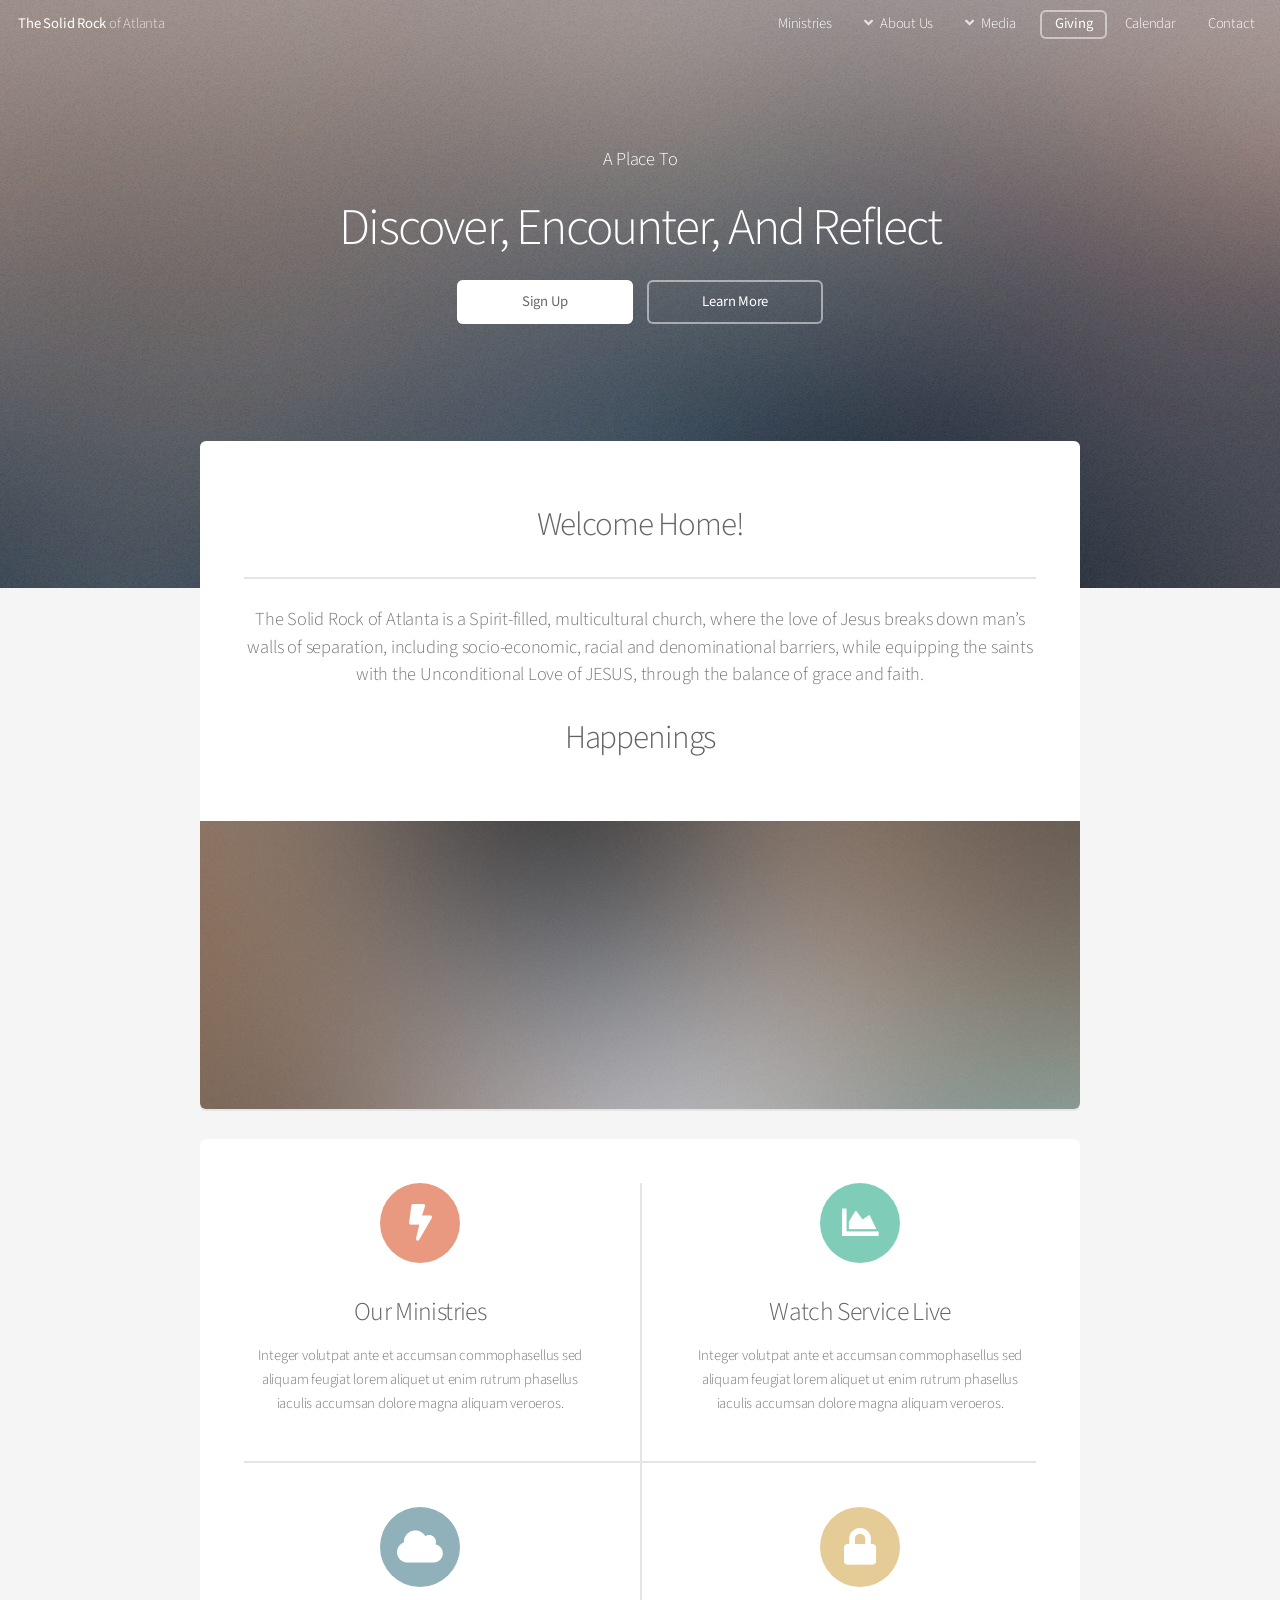
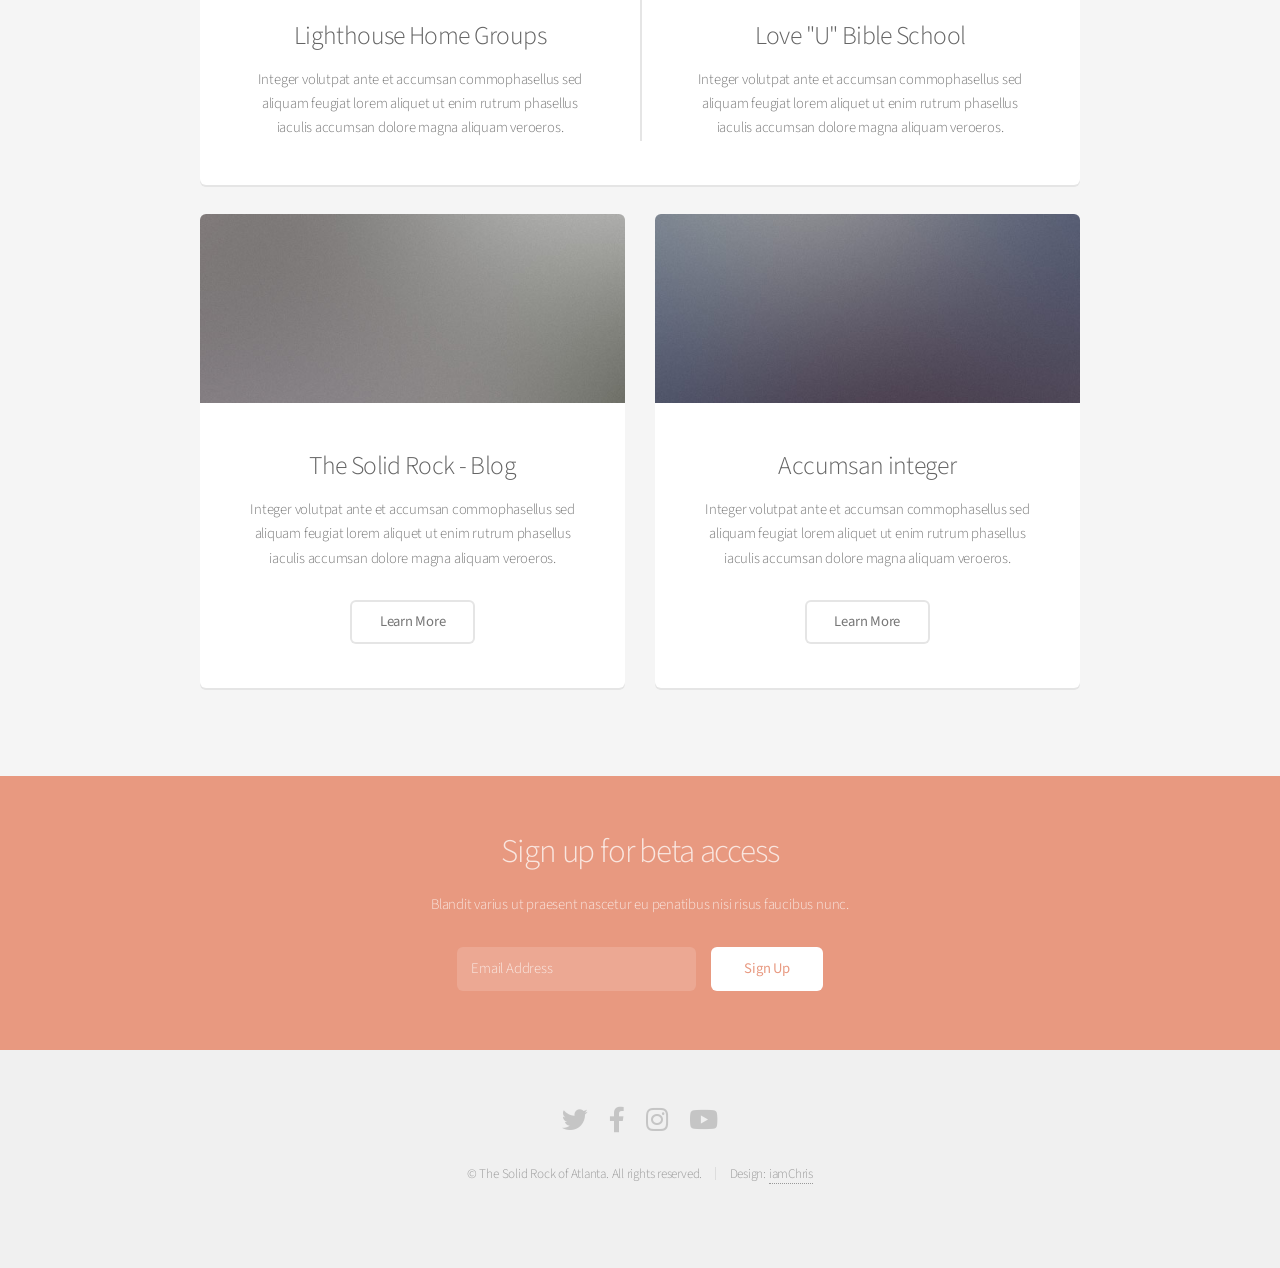
==== commit b53a599d: "update footer and links" ====
--- a/index.html
+++ b/index.html
@@ -6,7 +6,7 @@
 -->
 <html>
 	<head>
-		<title>Alpha by HTML5 UP</title>
+		<title>The Solid Rock of Atlanta</title>
 		<meta charset="utf-8" />
 		<meta name="viewport" content="width=device-width, initial-scale=1, user-scalable=no" />
 		<link rel="stylesheet" href="assets/css/main.css" />
@@ -19,14 +19,14 @@
 					<h1><a href="index.html">The Solid Rock</a> of Atlanta</h1>
 					<nav id="nav">
 						<ul>
-							<li><a href="index.html">Ministries</a></li>
+							<li><a href="ministries.html">Ministries</a></li>
 							<li>
 								<a href="#" class="icon solid fa-angle-down">About Us</a>
 								<ul>
-									<li><a href="about.html">Our Vision</a></li>
+									<li><a href="vision.html">Our Vision</a></li>
 									<li><a href="about.html">Our Pastors</a></li>
-									<li><a href="about.html">What We Believe</a></li>
-									<li><a href="about.html">Testimony</a></li>
+									<li><a href="we-believe.html">What We Believe</a></li>
+									<li><a href="testimony.html">Testimony</a></li>
 								</ul>
 								
 							</li>
@@ -34,12 +34,12 @@
 								<a href="#" class="icon solid fa-angle-down">Media</a>
 								<ul>
 									<li><a href="watch-live.html">Live-Stream</a></li>
-									<li><a href="contact.html">Sermons On-Demand</a></li>		
+									<li><a href="sermons.html">Sermons On-Demand</a></li>		
 								</ul>
 							</li>
 							<li><a href="https://thesolidrockofatlanta.churchhalo.app/" target="_blank" class="button">Giving</a></li>
-							<li><a href="#">Calendar</a></li>
-							<li><a href="#">Contact</a></li>
+							<li><a href="https://thesolidrockofatlanta.churchcenter.com/calendar" target="_blank">Calendar</a></li>
+							<li><a href="contact.html">Contact</a></li>
 						</ul>
 					</nav>
 				</header>
@@ -51,7 +51,7 @@
 					<!--<p>Another fine responsive site template freebie by HTML5 UP.</p>-->
 					<ul class="actions special">
 						<li><a href="#" class="button primary">Sign Up</a></li>
-						<li><a href="#" class="button">Learn More</a></li>
+						<li><a href="about" class="button">Learn More</a></li>
 					</ul>
 				</section>
 
@@ -100,7 +100,7 @@
 
 							<section class="box special">
 								<span class="image featured"><img src="images/pic02.jpg" alt="" /></span>
-								<h3>Sed lorem adipiscing</h3>
+								<h3>The Solid Rock - Blog</h3>
 								<p>Integer volutpat ante et accumsan commophasellus sed aliquam feugiat lorem aliquet ut enim rutrum phasellus iaculis accumsan dolore magna aliquam veroeros.</p>
 								<ul class="actions special">
 									<li><a href="#" class="button alt">Learn More</a></li>
@@ -147,14 +147,14 @@
 				<footer id="footer">
 					<ul class="icons">
 						<li><a href="#" class="icon brands fa-twitter"><span class="label">Twitter</span></a></li>
-						<li><a href="#" class="icon brands fa-facebook-f"><span class="label">Facebook</span></a></li>
+						<li><a href="https://www.facebook.com/TheSolidRoackofAtlanta/" target="_blank" class="icon brands fa-facebook-f"><span class="label">Facebook</span></a></li>
 						<li><a href="#" class="icon brands fa-instagram"><span class="label">Instagram</span></a></li>
-						<li><a href="#" class="icon brands fa-github"><span class="label">Github</span></a></li>
-						<li><a href="#" class="icon brands fa-dribbble"><span class="label">Dribbble</span></a></li>
-						<li><a href="#" class="icon brands fa-google-plus"><span class="label">Google+</span></a></li>
+						<li><a href="https://www.youtube.com/c/TheSolidRoackofAtlanta" target="_blank" class="icon brands fa-youtube"><span class="label">Github</span></a></li>
+						<!--<li><a href="#" class="icon brands fa-dribbble"><span class="label">Dribbble</span></a></li>
+						<li><a href="#" class="icon brands fa-google-plus"><span class="label">Google+</span></a></li> -->
 					</ul>
 					<ul class="copyright">
-						<li>&copy; Untitled. All rights reserved.</li><li>Design: <a href="http://html5up.net">HTML5 UP</a></li>
+						<li>&copy; The Solid Rock of Atlanta. All rights reserved.</li><li>Design: <a href="https://17digital.github.io/iamchris/" target="_blank">iamChris</a></li>
 					</ul>
 				</footer>
 
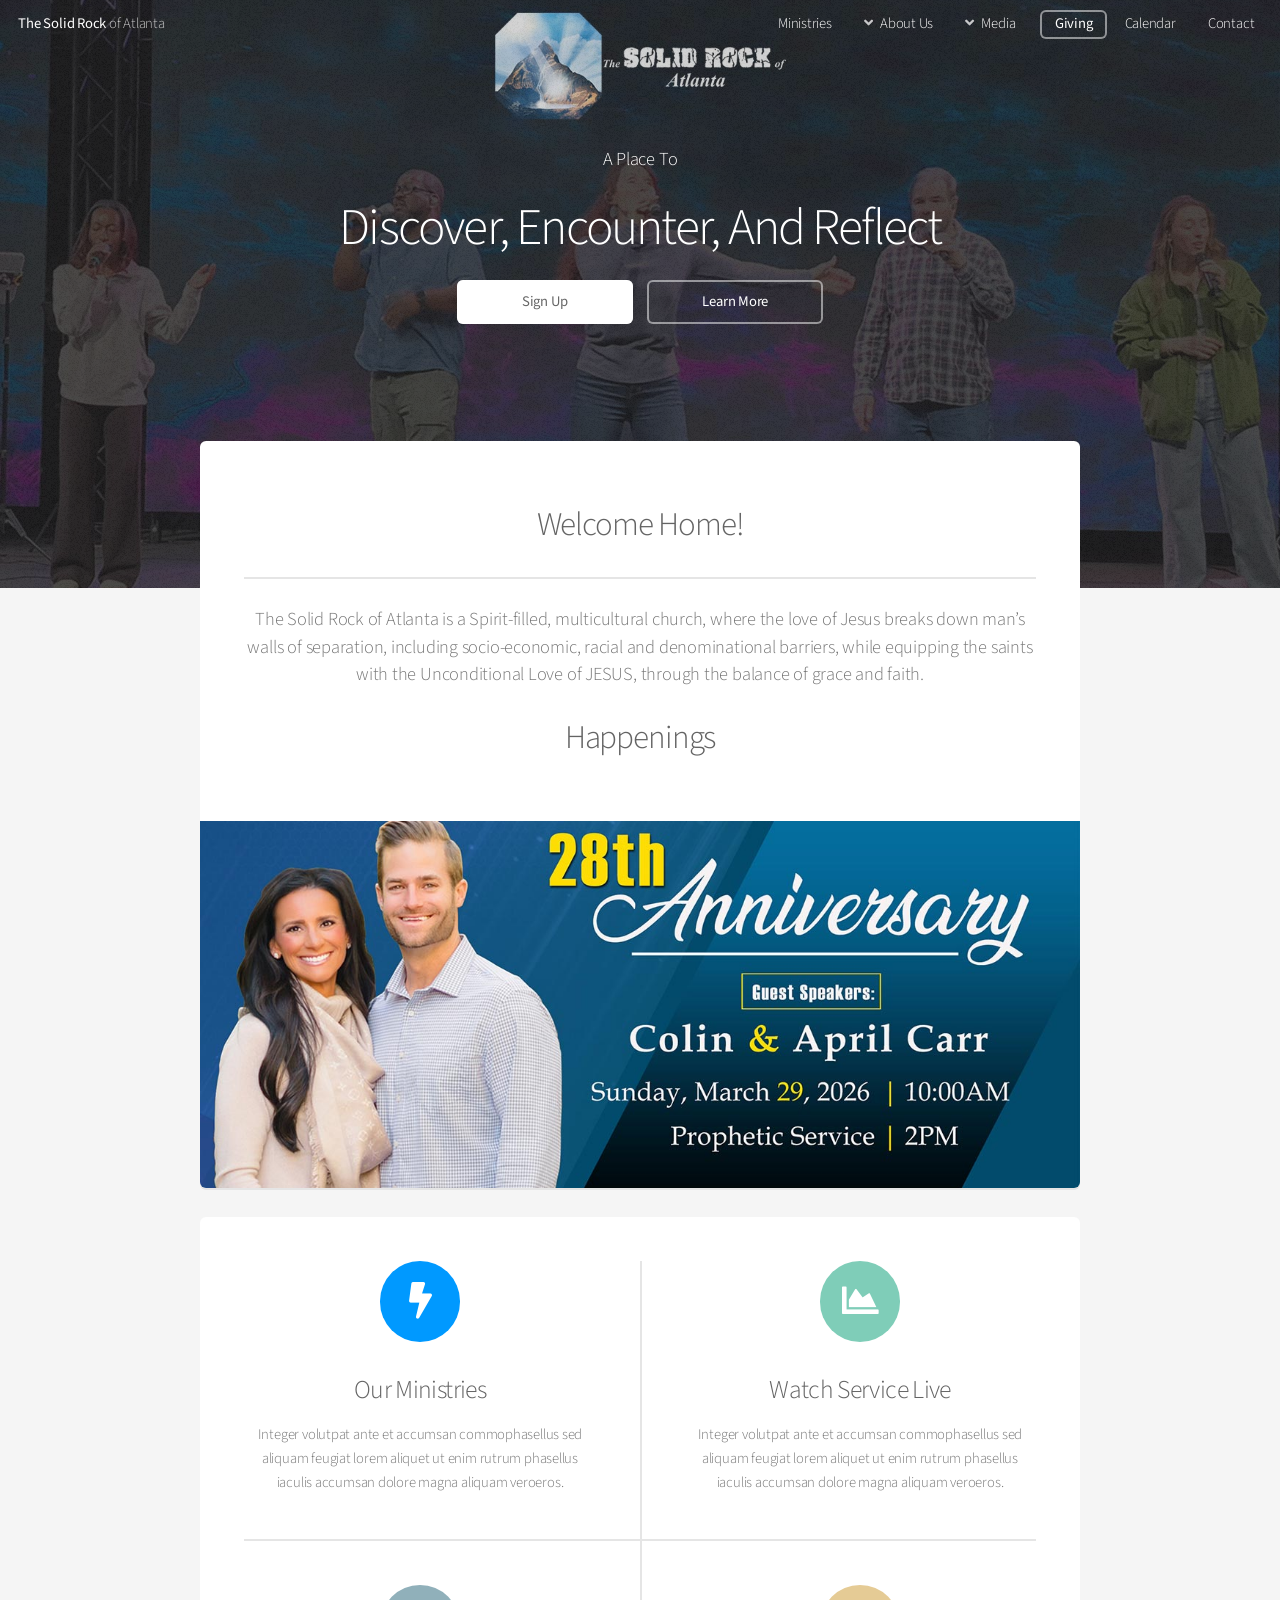
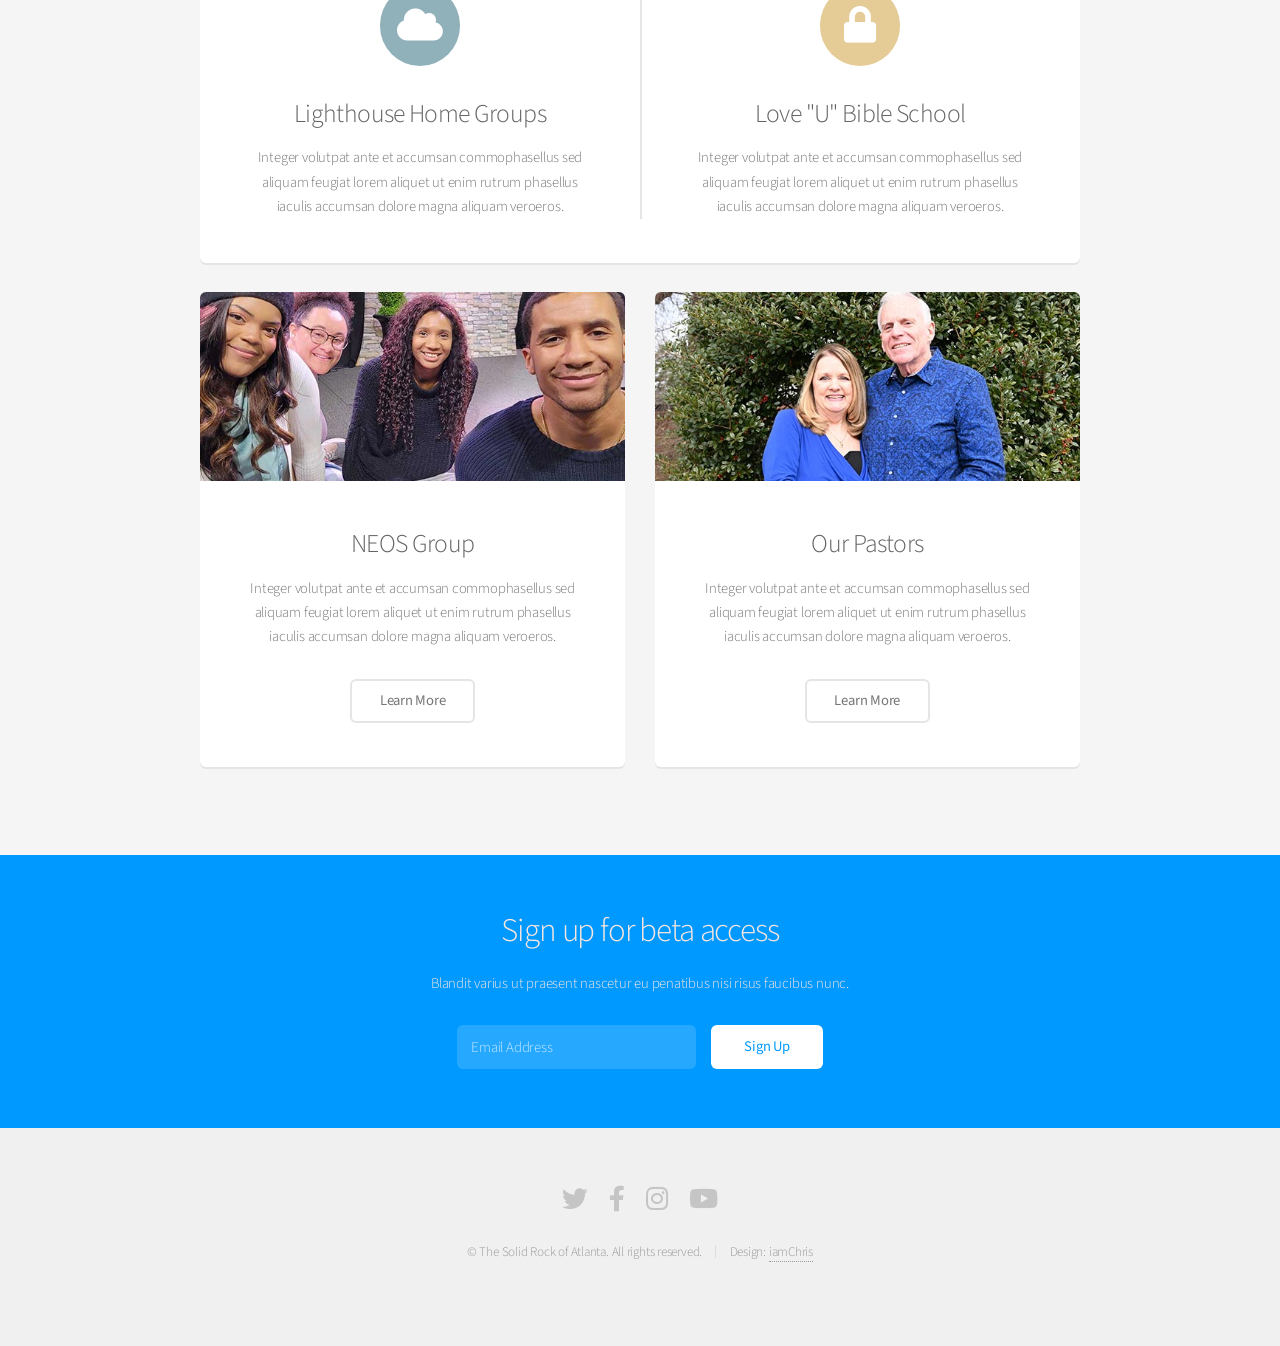
==== commit 3420650f: "update images + css" ====
--- a/index.html
+++ b/index.html
@@ -65,7 +65,7 @@
 							<br /><br />
 							<h2>Happenings</h2>
 						</header>
-						<span class="image featured"><img src="images/pic01.jpg" alt="" /></span>
+						<span class="image featured"><img src="images/pic07.jpg" alt="" /></span>
 					</section>
 
 					<section class="box special features">
@@ -99,8 +99,8 @@
 						<div class="col-6 col-12-narrower">
 
 							<section class="box special">
-								<span class="image featured"><img src="images/pic02.jpg" alt="" /></span>
-								<h3>The Solid Rock - Blog</h3>
+								<span class="image featured"><img src="images/meet-neos.jpg" alt="" /></span>
+								<h3>NEOS Group</h3>
 								<p>Integer volutpat ante et accumsan commophasellus sed aliquam feugiat lorem aliquet ut enim rutrum phasellus iaculis accumsan dolore magna aliquam veroeros.</p>
 								<ul class="actions special">
 									<li><a href="#" class="button alt">Learn More</a></li>
@@ -111,8 +111,8 @@
 						<div class="col-6 col-12-narrower">
 
 							<section class="box special">
-								<span class="image featured"><img src="images/pic03.jpg" alt="" /></span>
-								<h3>Accumsan integer</h3>
+								<span class="image featured"><img src="images/pastors-mini.jpg" alt="" /></span>
+								<h3>Our Pastors</h3>
 								<p>Integer volutpat ante et accumsan commophasellus sed aliquam feugiat lorem aliquet ut enim rutrum phasellus iaculis accumsan dolore magna aliquam veroeros.</p>
 								<ul class="actions special">
 									<li><a href="#" class="button alt">Learn More</a></li>
--- a/assets/css/main.css
+++ b/assets/css/main.css
@@ -123,7 +123,8 @@
 		-ms-transition: color 0.2s ease-in-out, border-bottom-color 0.2s ease-in-out;
 		transition: color 0.2s ease-in-out, border-bottom-color 0.2s ease-in-out;
 		border-bottom: dotted 1px;
-		color: #e89980;
+		/*color: #e89980; */
+		color: #0099ff;
 		text-decoration: none;
 	}
 
@@ -2109,8 +2110,8 @@
 		input[type="email"]:focus,
 		select:focus,
 		textarea:focus {
-			border-color: #e89980;
-			box-shadow: 0 0 0 2px #e89980;
+			border-color: #0099ff;
+			box-shadow: 0 0 0 2px #0099ff;
 		}
 
 	select {
@@ -2215,8 +2216,8 @@
 
 		input[type="checkbox"]:focus + label:before,
 		input[type="radio"]:focus + label:before {
-			border-color: #e89980;
-			box-shadow: 0 0 0 1px #e89980;
+			border-color: #0099ff;
+			box-shadow: 0 0 0 1px #0099ff;
 		}
 
 	input[type="checkbox"] + label:before {
@@ -2422,7 +2423,7 @@
 			}
 
 			.icon.major.accent2 {
-				background: #e89980;
+				background: #0099ff;
 				color: #ffffff;
 			}
 
@@ -2848,7 +2849,7 @@
 		input[type="reset"].primary,
 		input[type="button"].primary,
 		.button.primary {
-			background-color: #e89980;
+			background-color: #0099ff;
 			color: #ffffff !important;
 		}
 
@@ -3129,7 +3130,7 @@
 			}
 
 			.dropotron li.active > a, .dropotron li.active > span, .dropotron li:hover > a, .dropotron li:hover > span {
-				background: #e89980;
+				background: #0099ff;
 				color: #ffffff;
 			}
 
@@ -3163,7 +3164,7 @@
 	#banner {
 		background-attachment: scroll,							fixed;
 		background-color: #666;
-		background-image: url("images/overlay.png"), url("../../images/banner.jpg");
+		background-image: url("images/overlay.png"), url("../../images/banner-1.jpg");
 		background-position: top left,						center center;
 		background-repeat: repeat,							no-repeat;
 		background-size: auto,							cover;
@@ -3303,7 +3304,7 @@
 /* CTA */
 
 	#cta {
-		background: #e89980;
+		background: #0099ff;
 		color: #f9e6df;
 		padding: 3.5em 0 4em 0;
 		text-align: center;
@@ -3325,7 +3326,7 @@
 		#cta .button {
 			box-shadow: none;
 			background: #fff;
-			color: #e89980;
+			color: #0099ff;
 		}
 
 		#cta input[type="text"],
